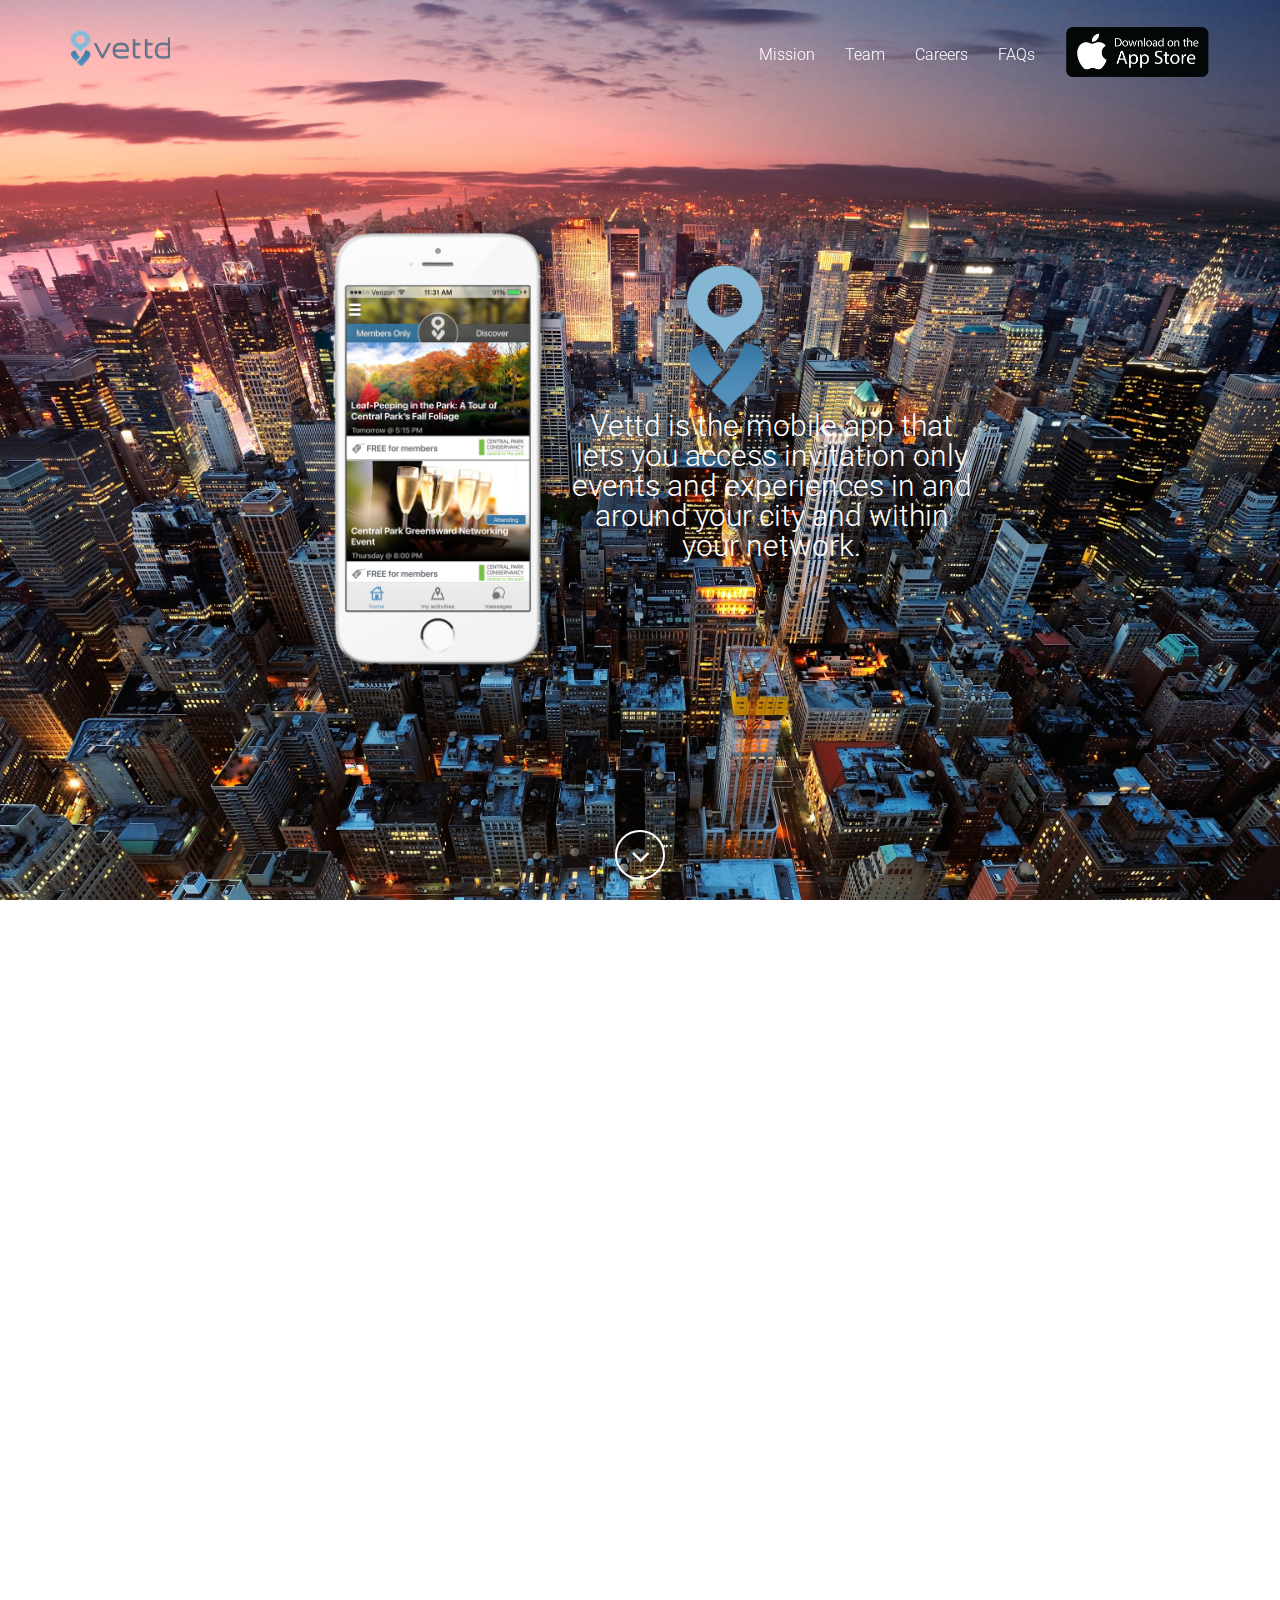
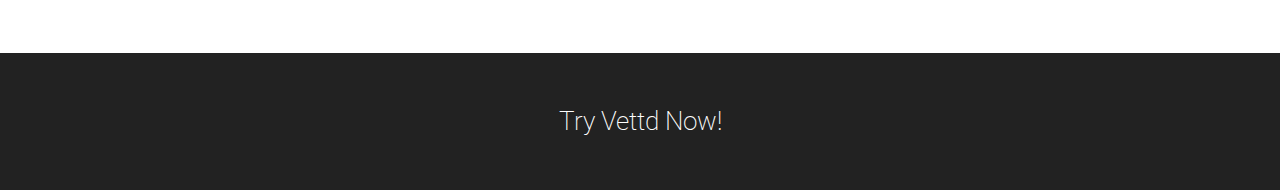
==== about.html @ 99a18283 "added about us" ====
<!DOCTYPE html>
<html lang="en">

<head>
    <meta charset="utf-8">
    <meta name="viewport" content="width=device-width, initial-scale=1.0, user-scalable=no">
    <meta name="description" content="">
    <meta name="author" content="">
    <title>GetVettd</title>
    <!-- Bootstrap Core CSS -->
    <link href="assets/css/bootstrap/bootstrap.min.css" rel="stylesheet" type="text/css">
    <!-- Retina.js - Load first for faster HQ mobile images. -->
    <script src="assets/js/plugins/retina/retina.min.js"></script>
    <!-- Font Awesome -->
    <link href="assets/font-awesome/css/font-awesome.min.css" rel="stylesheet" type="text/css">
    <!-- Default Fonts -->
    <link href='http://fonts.googleapis.com/css?family=Roboto:400,100,100italic,300,300italic,400italic,500,500italic,700,700italic,900,900italic' rel='stylesheet' type='text/css'>
    <link href='http://fonts.googleapis.com/css?family=Raleway:400,100,200,300,600,500,700,800,900' rel='stylesheet' type='text/css'>
    <!-- Modern Style Fonts (Include these is you are using body.modern!) -->
    <link href='http://fonts.googleapis.com/css?family=Montserrat:400,700' rel='stylesheet' type='text/css'>
    <link href='http://fonts.googleapis.com/css?family=Cardo:400,400italic,700' rel='stylesheet' type='text/css'>
    <!-- Vintage Style Fonts (Include these if you are using body.vintage!) -->
    <link href='http://fonts.googleapis.com/css?family=Sanchez:400italic,400' rel='stylesheet' type='text/css'>
    <link href='http://fonts.googleapis.com/css?family=Cardo:400,400italic,700' rel='stylesheet' type='text/css'>
    <!-- Plugin CSS -->
    <link href="assets/css/plugins/owl-carousel/owl.carousel.css" rel="stylesheet" type="text/css">
    <link href="assets/css/plugins/owl-carousel/owl.theme.css" rel="stylesheet" type="text/css">
    <link href="assets/css/plugins/owl-carousel/owl.transitions.css" rel="stylesheet" type="text/css">
    <link href="assets/css/plugins/magnific-popup.css" rel="stylesheet" type="text/css">
    <link href="assets/css/plugins/background.css" rel="stylesheet" type="text/css">
    <link href="assets/css/plugins/animate.css" rel="stylesheet" type="text/css">
    <!-- Vitality Theme CSS -->
    <!-- Uncomment the color scheme you want to use. -->
    <!-- <link href="assets/css/vitality-red.css" rel="stylesheet" type="text/css"> -->
    <!-- <link href="assets/css/vitality-aqua.css" rel="stylesheet" type="text/css"> -->
    <link href="assets/css/vitality-blue.css" rel="stylesheet" type="text/css">
    <!-- <link href="assets/css/vitality-green.css" rel="stylesheet" type="text/css"> -->
    <!-- <link href="assets/css/vitality-orange.css" rel="stylesheet" type="text/css"> -->
    <!-- <link href="assets/css/vitality-pink.css" rel="stylesheet" type="text/css"> -->
    <!-- <link href="assets/css/vitality-purple.css" rel="stylesheet" type="text/css"> -->
    <!-- <link href="assets/css/vitality-tan.css" rel="stylesheet" type="text/css"> -->
    <!-- <link href="assets/css/vitality-turquoise.css" rel="stylesheet" type="text/css"> -->
    <!-- <link href="assets/css/vitality-yellow.css" rel="stylesheet" type="text/css"> -->
    <!-- IE8 support for HTML5 elements and media queries -->
    <!--[if lt IE 9]>
      <script src="https://oss.maxcdn.com/libs/html5shiv/3.7.0/html5shiv.js"></script>
      <script src="https://oss.maxcdn.com/libs/respond.js/1.3.0/respond.min.js"></script>
    <![endif]-->
</head>
<!-- Alternate Body Classes: .modern and .vintage -->

<body id="page-top">
    <!-- Navigation -->
    <!-- Note: navbar-default and navbar-inverse are both supported with this theme. -->
    <nav class="navbar navbar-inverse navbar-fixed-top navbar-expanded" style="height:76px">
        <div class="container">
            <!-- Brand and toggle get grouped for better mobile display -->
            <div class="navbar-header">
                <button type="button" class="navbar-toggle" data-toggle="collapse" data-target="#bs-example-navbar-collapse-1">
                    <span class="sr-only">Toggle navigation</span>
                    <span class="icon-bar"></span>
                    <span class="icon-bar"></span>
                    <span class="icon-bar"></span>
                </button>
                <a class="navbar-brand page-scroll" href="#page-top">
                    <img src="assets/img/logo.png" class="img-responsive" alt="">
                </a>
            </div>
            <!-- Collect the nav links, forms, and other content for toggling -->
            <div class="collapse navbar-collapse" id="bs-example-navbar-collapse-1">
                <ul class="nav navbar-nav navbar-right">
                    <li class="hidden">
                        <a class="page-scroll" href="#page-top"></a>
                    </li>
                    <li>
                        <a class="page-scroll" href="#about">Mission</a>
                    </li>
                    <li>
                        <a class="page-scroll" href="#membership">Team</a>
                    </li>
                    <li>
                        <a class="page-scroll" href="#work">Careers</a>
                    </li>
        <!--             <li>
                        <a class="page-scroll" href="#pricing">Pricing</a>
                    </li> -->
                    <li>
                        <a class="page-scroll" href="#contact">FAQs</a>
                    </li>
                    <li>
                        <a href="https://itunes.apple.com/app/vettd-explore-your-city/id979018285?mt=8&ign-mpt=uo%3D4"><img src="assets/img/app_store_logo.png" style="height:50px; margin-top:-18px"></a>
                    </li>
                </ul>
            </div>
            <!-- /.navbar-collapse -->
        </div>
        <!-- /.container -->
    </nav>
    <header style="background-image: url('assets/img/bg-header.jpg');">
        <div class="intro-content" style="display:inline-block">
            <img src="assets/img/profile.png" class="img-responsive img-left" alt="" style="display:inline-block; margin-left:0px; margin-top:-200px;">
            <!-- <div class="brand-name" style="display:inline-block">Vitality</div> -->
            <!-- <hr class="colored"> -->
            <div class="details" style="display:inline-block; width:400px; margin-top:-250px">
                <img src="assets/img/square_logo.png" class="img-responsive" style="display:block; width:150px; margin-left:80px; margin-top:300px">
                <div class="brand-name-subtext" style="display:block; width:400px; margin-top:00px">Vettd is the mobile app that lets you access invitation only events and experiences in and around your city and within your network.</div>
            </div>
        </div>
        <div class="scroll-down">
            <a class="btn page-scroll" href="#about"><i class="fa fa-angle-down fa-fw"></i></a>
        </div>
    </header>
    
    <section>
        <div class="container text-center wow fadeIn">
            <h2>About Us</h2>
            <hr class="colored">
            <p>Meet our team.</p>
            <div class="row content-row">
                <div class="col-lg-12">
<!--                     <div class="portfolio-filter">
                        <ul id="filters" class="clearfix">
                            <li>
                                <span class="filter active" data-filter="identity graphic logo web">All</span>
                            </li>
                            <li>
                                <span class="filter" data-filter="identity">Identity</span>
                            </li>
                            <li>
                                <span class="filter" data-filter="graphic">Graphic</span>
                            </li>
                            <li>
                                <span class="filter" data-filter="web">Web</span>
                            </li>
                        </ul>
                    </div> -->
                </div>
            </div>
            <div class="row">
                <div class="col-lg-12">
                    <div id="portfoliolist">
                        <div class="portfolio identity" >
                            <div class="portfolio-wrapper">
                                <img src="assets/img/people/5.jpg" alt="">
                                <div class="caption">
                                    <div class="caption-text">
                                        <a class="text-title">Shanto</a>
                                        <span class="text-category">CEO</span>
                                    </div>
                                    <div class="caption-bg"></div>
                                </div>
                            </div>
                        </div>
                        <div class="portfolio web" >
                            <div class="portfolio-wrapper">
                                <img src="assets/img/people/2.jpg" alt="">
                                <div class="caption">
                                    <div class="caption-text">
                                        <a class="text-title">Ryan</a>
                                        <span class="text-category">Web Developer</span>
                                    </div>
                                    <div class="caption-bg"></div>
                                </div>
                            </div>
                        </div>
                        <div class="portfolio graphic" >
                            <div class="portfolio-wrapper">
                                <img src="assets/img/people/1.jpg" alt="">
                                <div class="caption">
                                    <div class="caption-text">
                                        <a class="text-title">Excellence</a>
                                        <span class="text-category">Poster Design</span>
                                    </div>
                                    <div class="caption-bg"></div>
                                </div>
                            </div>
                        </div>
                    </div>
                </div>
            </div>
        </div>
    </section>
   <!--  <section class="testimonials bg-gray">
        <div class="container wow fadeIn">
            <div class="row">
                <div class="col-lg-10 col-lg-offset-1">
                    <div class="testimonials-carousel">
                        <div class="item">
                            <div class="row">
                                <div class="col-lg-12">
                                    <p class="lead">"Vettd connected me to awesome people and events."</p>
                                    <hr class="colored">
                                    <p class="quote">Lorem ipsum dolor sit amet, consectetur adipisicing elit. Reprehenderit, temporibus, laborum, dignissimos doloremque corporis alias nostrum recusandae culpa id quisquam harum impedit sed sunt non obcaecati vero ipsam aut fugit?</p>
                                    <div class="testimonial-info">
                                        <div class="testimonial-img">
                                            <img src="assets/img/testimonials/1.jpg" class="img-circle img-responsive" alt="">
                                        </div>
                                        <div class="testimonial-author">
                                            <span class="name">Jim Walker</span>
                                            <p class="small">CEO of GeneriCorp</p>
                                            <div class="stars">
                                                <i class="fa fa-star"></i>
                                                <i class="fa fa-star"></i>
                                                <i class="fa fa-star"></i>
                                                <i class="fa fa-star"></i>
                                                <i class="fa fa-star"></i>
                                            </div>
                                        </div>
                                    </div>
                                </div>
                            </div>
                        </div>
                        <div class="item">
                            <div class="row">
                                <div class="col-lg-12">
                                    <p class="lead">"I recommend Vettd for anyone. Get it now!"</p>
                                    <hr class="colored">
                                    <p class="quote">Lorem ipsum dolor sit amet, consectetur adipisicing elit. Reprehenderit, temporibus, laborum, dignissimos doloremque corporis alias nostrum recusandae culpa id quisquam harum impedit sed sunt non obcaecati vero ipsam aut fugit?</p>
                                    <div class="testimonial-info">
                                        <div class="testimonial-img">
                                            <img src="assets/img/testimonials/1.jpg" class="img-circle img-responsive" alt="">
                                        </div>
                                        <div class="testimonial-author">
                                            <span class="name">Jim Walker</span>
                                            <p class="small">CEO of GeneriCorp</p>
                                            <div class="stars">
                                                <i class="fa fa-star"></i>
                                                <i class="fa fa-star"></i>
                                                <i class="fa fa-star"></i>
                                                <i class="fa fa-star"></i>
                                                <i class="fa fa-star"></i>
                                            </div>
                                        </div>
                                    </div>
                                </div>
                            </div>
                        </div>
                    </div>
                </div>
            </div>
        </div>
    </section> -->
    <!-- <section id="pricing" class="pricing" style="background-image: url('assets/img/bg-pricing.jpg')">
        <div class="container wow fadeIn">
            <div class="row text-center">
                <div class="col-lg-12">
                    <h2>Pricing</h2>
                    <hr class="colored">
                    <p>Lorem ipsum dolor sit amet, consectetur adipisicing elit. Eum, quae, laborum, voluptate delectus odio doloremque error porro obcaecati nemo animi ducimus quaerat nostrum? Ab molestiae eaque et atque architecto reiciendis.</p>
                </div>
            </div>
            <div class="row content-row">
                <div class="col-md-4">
                    <div class="pricing-item featured-first">
                        <h3>Basic</h3>
                        <hr class="colored">
                        <div class="price"><span class="number"><sup>$</sup>25</span> / month</div>
                        <ul class="list-group">
                            <li class="list-group-item">60 Users</li>
                            <li class="list-group-item">Unlimited Forums</li>
                            <li class="list-group-item">Unlimited Reports</li>
                            <li class="list-group-item">3,000 Entries per Month</li>
                            <li class="list-group-item">200 MB Storage</li>
                            <li class="list-group-item">Unlimited Support</li>
                        </ul>
                        <a href="#" class="btn btn-outline-dark">Sign Up</a>
                    </div>
                </div>
                <div class="col-md-4">
                    <div class="pricing-item featured">
                        <h3>Plus</h3>
                        <hr class="colored">
                        <div class="price"><span class="number"><sup>$</sup>50</span> / month</div>
                        <ul class="list-group">
                            <li class="list-group-item"><strong>60</strong> Users</li>
                            <li class="list-group-item">Unlimited Forums</li>
                            <li class="list-group-item">Unlimited Reports</li>
                            <li class="list-group-item"><strong>3,000</strong> Entries per Month</li>
                            <li class="list-group-item"><strong>200 MB</strong> Storage</li>
                            <li class="list-group-item">Unlimited Support</li>
                        </ul>
                        <a href="#" class="btn btn-outline-dark">Sign Up</a>
                    </div>
                </div>
                <div class="col-md-4">
                    <div class="pricing-item featured-last">
                        <h3>Premium</h3>
                        <hr class="colored">
                        <div class="price"><span class="number"><sup>$</sup>150</span> / month</div>
                        <ul class="list-group">
                            <li class="list-group-item">60 Users</li>
                            <li class="list-group-item">Unlimited Forums</li>
                            <li class="list-group-item">Unlimited Reports</li>
                            <li class="list-group-item">3,000 Entries per Month</li>
                            <li class="list-group-item">200 MB Storage</li>
                            <li class="list-group-item">Unlimited Support</li>
                        </ul>
                        <a href="#" class="btn btn-outline-dark">Sign Up</a>
                    </div>
                </div>
            </div>
        </div>
    </section> -->
   <!--  <section class="cta-form bg-dark">
        <div class="container text-center">
            <h3>Subscribe to our newsletter!</h3>
            <hr class="colored">
            <div class="row">
                <div class="col-lg-8 col-lg-offset-2"> -->
                    <!-- MailChimp Signup Form -->
                   <!--  <div id="mc_embed_signup"> -->
                        <!-- Replace the form action in the line below with your MailChimp embed action! For more informatin on how to do this please visit the Docs! -->
            <!--             <form role="form" action="//startbootstrap.us3.list-manage.com/subscribe/post?u=531af730d8629808bd96cf489&amp;id=afb284632f" method="post" id="mc-embedded-subscribe-form" name="mc-embedded-subscribe-form" target="_blank" novalidate>
                            <div class="input-group input-group-lg">
                                <input type="email" name="EMAIL" class="form-control" id="mce-EMAIL" placeholder="Email address...">
                                <span class="input-group-btn">
                                    <button type="submit" name="subscribe" id="mc-embedded-subscribe" class="btn btn-primary">Subscribe!</button>
                                </span>
                            </div>
                            <div id="mce-responses">
                                <div class="response" id="mce-error-response" style="display:none"></div>
                                <div class="response" id="mce-success-response" style="display:none"></div>
                            </div>
                        </form>
                    </div> -->
                    <!-- End MailChimp Signup Form -->
<!--                 </div>
            </div>
        </div>
    </section> -->
   <!--  <section id="contact">
        <div class="container wow fadeIn">
            <div class="row">
                <div class="col-lg-12 text-center">
                    <h2>Contact Us</h2>
                    <hr class="colored">
                    <p>Please tell us about your next project and we will let you know what we can do to help you.</p>
                </div>
            </div>
            <div class="row content-row">
                <div class="col-lg-8 col-lg-offset-2">
                    <form name="sentMessage" id="contactForm" novalidate>
                        <div class="row control-group">
                            <div class="form-group col-xs-12 floating-label-form-group controls">
                                <label>Name</label>
                                <input type="text" class="form-control" placeholder="Name" id="name" required data-validation-required-message="Please enter your name.">
                                <p class="help-block text-danger"></p>
                            </div>
                        </div>
                        <div class="row control-group">
                            <div class="form-group col-xs-12 floating-label-form-group controls">
                                <label>Email Address</label>
                                <input type="email" class="form-control" placeholder="Email Address" id="email" required data-validation-required-message="Please enter your email address.">
                                <p class="help-block text-danger"></p>
                            </div>
                        </div>
                        <div class="row control-group">
                            <div class="form-group col-xs-12 floating-label-form-group controls">
                                <label>Phone Number</label>
                                <input type="tel" class="form-control" placeholder="Phone Number" id="phone" required data-validation-required-message="Please enter your phone number.">
                                <p class="help-block text-danger"></p>
                            </div>
                        </div>
                        <div class="row control-group">
                            <div class="form-group col-xs-12 floating-label-form-group controls">
                                <label>Message</label>
                                <textarea rows="5" class="form-control" placeholder="Message" id="message" required data-validation-required-message="Please enter a message."></textarea>
                                <p class="help-block text-danger"></p>
                            </div>
                        </div>
                        <br>
                        <div id="success"></div>
                        <div class="row">
                            <div class="form-group col-xs-12">
                                <button type="submit" class="btn btn-outline-dark">Send</button>
                            </div>
                        </div>
                    </form>
                </div>
            </div>
        </div>
    </section> -->
    <a href="https://itunes.apple.com/app/vettd-explore-your-city/id979018285?mt=8&ign-mpt=uo%3D4" class="btn btn-block btn-full-width">Try Vettd Now!</a>
   <!--  <footer class="footer" style="background-image: url('assets/img/bg-footer.jpg')">
        <div class="container text-center">
            <div class="row">
                <div class="col-md-4 contact-details">
                    <h4><i class="fa fa-phone"></i> Call</h4>
                    <p>555-213-4567</p>
                </div>
                <div class="col-md-4 contact-details">
                    <h4><i class="fa fa-map-marker"></i> Visit</h4>
                    <p>3481 Melrose Place
                        <br>Beverly Hills, CA 90210</p>
                </div>
                <div class="col-md-4 contact-details">
                    <h4><i class="fa fa-envelope"></i> Email</h4>
                    <p><a href="mailto:mail@example.com">mail@example.com</a>
                    </p>
                </div>
            </div>
            <div class="row social">
                <div class="col-lg-12">
                    <ul class="list-inline">
                        <li><a href="#"><i class="fa fa-facebook fa-fw fa-2x"></i></a>
                        </li>
                        <li><a href="#"><i class="fa fa-twitter fa-fw fa-2x"></i></a>
                        </li>
                        <li><a href="#"><i class="fa fa-linkedin fa-fw fa-2x"></i></a>
                        </li>
                    </ul>
                </div>
            </div> -->
       <!--      <div class="row copyright">
                <div class="col-lg-12">
                    <p class="small">&copy; 2015 Start Bootstrap Themes</p>
                </div>
            </div> -->
     <!--    </div> -->
    </footer>
    <!-- Portfolio Modals -->
    <!-- Example Modal 1 -->
    <div class="portfolio-modal modal fade" id="portfolioModal1" tabindex="-1" role="dialog" aria-hidden="true" style="background-image: url('assets/img/portfolio/bg-1.jpg')">
        <div class="modal-content">
            <div class="close-modal" data-dismiss="modal">
                <div class="lr">
                    <div class="rl">
                    </div>
                </div>
            </div>
            <div class="modal-body">
                <div class="container">
                    <div class="row">
                        <div class="col-lg-8 col-lg-offset-2">
                            <img src="assets/img/client-logos/logo-1.png" class="img-responsive img-centered" alt="">
                            <h2>Project Title</h2>
                            <hr class="colored">
                            <p>Lorem ipsum dolor sit amet, consectetur adipisicing elit. Quos modi in tenetur vero voluptatum sapiente dolores eligendi nemo iste ea. Omnis, odio enim sint quam dolorum dolorem. Nostrum, minus, ad.</p>
                        </div>
                        <div class="col-lg-12">
                            <img src="assets/img/portfolio/mobile-screens.png" class="img-responsive img-centered" alt="">
                        </div>
                        <div class="col-lg-8 col-lg-offset-2">
                            <ul class="list-inline item-details">
                                <li>Client: <strong><a href="http://startbootstrap.com">Start Bootstrap</a></strong>
                                </li>
                                <li>Date: <strong><a href="http://startbootstrap.com">April 2015</a></strong>
                                </li>
                                <li>Service: <strong><a href="http://startbootstrap.com">Web Development</a></strong>
                                </li>
                            </ul>
                            <button type="button" class="btn btn-default" data-dismiss="modal"><i class="fa fa-times"></i> Close</button>
                        </div>
                    </div>
                </div>
            </div>
        </div>
    </div>
    <!-- Example Modal 2 -->
    <div class="portfolio-modal modal fade" id="portfolioModal2" tabindex="-1" role="dialog" aria-hidden="true" style="background-image: url('assets/img/portfolio/bg-2.jpg')">
        <div class="modal-content">
            <div class="close-modal" data-dismiss="modal">
                <div class="lr">
                    <div class="rl">
                    </div>
                </div>
            </div>
            <div class="modal-body">
                <div class="container">
                    <div class="row">
                        <div class="col-lg-8 col-lg-offset-2">
                            <img src="assets/img/client-logos/logo-2.png" class="img-responsive img-centered" alt="">
                            <h2>Project Title</h2>
                            <hr class="colored">
                            <p>Lorem ipsum dolor sit amet, consectetur adipisicing elit. Quos modi in tenetur vero voluptatum sapiente dolores eligendi nemo iste ea. Omnis, odio enim sint quam dolorum dolorem. Nostrum, minus, ad.</p>
                        </div>
                        <div class="col-lg-12">
                            <img src="assets/img/portfolio/tablet-screens.png" class="img-responsive img-centered" alt="">
                        </div>
                        <div class="col-lg-8 col-lg-offset-2">
                            <ul class="list-inline item-details">
                                <li>Client: <strong><a href="http://startbootstrap.com">Start Bootstrap</a></strong>
                                </li>
                                <li>Date: <strong><a href="http://startbootstrap.com">April 2015</a></strong>
                                </li>
                                <li>Service: <strong><a href="http://startbootstrap.com">Web Development</a></strong>
                                </li>
                            </ul>
                            <button type="button" class="btn btn-default" data-dismiss="modal"><i class="fa fa-times"></i> Close</button>
                        </div>
                    </div>
                </div>
            </div>
        </div>
    </div>
    <!-- Example Modal 3 -->
    <div class="portfolio-modal modal fade" id="portfolioModal3" tabindex="-1" role="dialog" aria-hidden="true" style="background-image: url('assets/img/portfolio/bg-3.jpg')">
        <div class="modal-content">
            <div class="close-modal" data-dismiss="modal">
                <div class="lr">
                    <div class="rl">
                    </div>
                </div>
            </div>
            <div class="modal-body">
                <div class="container">
                    <div class="row">
                        <div class="col-lg-8 col-lg-offset-2">
                            <img src="assets/img/client-logos/logo-1.png" class="img-responsive img-centered" alt="">
                            <h2>Project Title</h2>
                            <hr class="colored">
                            <p>Lorem ipsum dolor sit amet, consectetur adipisicing elit. Quos modi in tenetur vero voluptatum sapiente dolores eligendi nemo iste ea. Omnis, odio enim sint quam dolorum dolorem. Nostrum, minus, ad.</p>
                        </div>
                        <div class="col-lg-12">
                            <img src="assets/img/portfolio/mobile-screens.png" class="img-responsive img-centered" alt="">
                        </div>
                        <div class="col-lg-8 col-lg-offset-2">
                            <ul class="list-inline item-details">
                                <li>Client: <strong><a href="http://startbootstrap.com">Start Bootstrap</a></strong>
                                </li>
                                <li>Date: <strong><a href="http://startbootstrap.com">April 2015</a></strong>
                                </li>
                                <li>Service: <strong><a href="http://startbootstrap.com">Web Development</a></strong>
                                </li>
                            </ul>
                            <button type="button" class="btn btn-default" data-dismiss="modal"><i class="fa fa-times"></i> Close</button>
                        </div>
                    </div>
                </div>
            </div>
        </div>
    </div>
    <!-- Example Modal 4 -->
    <div class="portfolio-modal modal fade" id="portfolioModal4" tabindex="-1" role="dialog" aria-hidden="true" style="background-image: url('assets/img/portfolio/bg-4.jpg')">
        <div class="modal-content">
            <div class="close-modal" data-dismiss="modal">
                <div class="lr">
                    <div class="rl">
                    </div>
                </div>
            </div>
            <div class="modal-body">
                <div class="container">
                    <div class="row">
                        <div class="col-lg-8 col-lg-offset-2">
                            <img src="assets/img/client-logos/logo-2.png" class="img-responsive img-centered" alt="">
                            <h2>Project Title</h2>
                            <hr class="colored">
                            <p>Lorem ipsum dolor sit amet, consectetur adipisicing elit. Quos modi in tenetur vero voluptatum sapiente dolores eligendi nemo iste ea. Omnis, odio enim sint quam dolorum dolorem. Nostrum, minus, ad.</p>
                        </div>
                        <div class="col-lg-12">
                            <img src="assets/img/portfolio/tablet-screens.png" class="img-responsive img-centered" alt="">
                        </div>
                        <div class="col-lg-8 col-lg-offset-2">
                            <ul class="list-inline item-details">
                                <li>Client: <strong><a href="http://startbootstrap.com">Start Bootstrap</a></strong>
                                </li>
                                <li>Date: <strong><a href="http://startbootstrap.com">April 2015</a></strong>
                                </li>
                                <li>Service: <strong><a href="http://startbootstrap.com">Web Development</a></strong>
                                </li>
                            </ul>
                            <button type="button" class="btn btn-default" data-dismiss="modal"><i class="fa fa-times"></i> Close</button>
                        </div>
                    </div>
                </div>
            </div>
        </div>
    </div>
    <!-- Core Scripts -->
    <script src="assets/js/jquery.js"></script>
    <script src="assets/js/bootstrap/bootstrap.min.js"></script>
    <!-- Plugin Scripts -->
    <script src="assets/js/plugins/jquery.easing.min.js"></script>
    <script src="assets/js/plugins/classie.js"></script>
    <script src="assets/js/plugins/cbpAnimatedHeader.js"></script>
    <script src="assets/js/plugins/owl-carousel/owl.carousel.js"></script>
    <script src="assets/js/plugins/jquery.magnific-popup/jquery.magnific-popup.min.js"></script>
    <script src="assets/js/plugins/background/core.js"></script>
    <script src="assets/js/plugins/background/transition.js"></script>
    <script src="assets/js/plugins/background/background.js"></script>
    <script src="assets/js/plugins/jquery.mixitup.js"></script>
    <script src="assets/js/plugins/wow/wow.min.js"></script>
    <script src="assets/js/contact_me.js"></script>
    <script src="assets/js/plugins/jqBootstrapValidation.js"></script>
    <!-- Vitality Theme Scripts -->
    <script src="assets/js/vitality.js"></script>
</body>

</html>
---- assets/css/plugins/background.css ----
/*! formstone v0.8.29 [background.css] 2015-11-25 | MIT License | formstone.it */

/**
	 * @class
	 * @name .fs-background-element
	 * @type element
	 * @description Target elmement
	 */
/**
	 * @class
	 * @name .fs-background
	 * @type element
	 * @description Base widget class
	 */
.fs-background {
  overflow: hidden;
  position: relative;
  /**
		 * @class
		 * @name .fs-background-container
		 * @type element
		 * @description Container element
		 */
  /**
		 * @class
		 * @name .fs-background-media
		 * @type element
		 * @description Media element
		 */
  /**
		 * @class
		 * @name .fs-background-media.fs-background-animated
		 * @type modifier
		 * @description Indicates animated state
		 */
  /**
		 * @class
		 * @name .fs-background-media.fs-background-navtive
		 * @type modifier
		 * @description Indicates native support
		 */
  /**
		 * @class
		 * @name .fs-background-media.fs-background-fixed
		 * @type modifier
		 * @description Indicates fixed positioning
		 */
  /**
		 * @class
		 * @name .fs-background-embed
		 * @type element
		 * @description Embed/iFrame element
		 */
  /**
		 * @class
		 * @name .fs-background-embed.fs-background-embed-ready
		 * @type modifier
		 * @description Indicates ready state
		 */
}
.fs-background,
.fs-background-container,
.fs-background-media {
  -webkit-transition: none;
          transition: none;
}
.fs-background-container {
  width: 100%;
  height: 100%;
  position: absolute;
  top: 0;
  z-index: 0;
  overflow: hidden;
}
.fs-background-media {
  position: absolute;
  top: 0;
  bottom: 0;
  opacity: 0;
}
.fs-background-media.fs-background-animated {
  -webkit-transition: opacity 0.5s linear;
          transition: opacity 0.5s linear;
}
.fs-background-media img,
.fs-background-media video,
.fs-background-media iframe {
  width: 100%;
  height: 100%;
  display: block;
  -webkit-user-drag: none;
}
.fs-background-media.fs-background-native,
.fs-background-media.fs-background-fixed {
  width: 100%;
  height: 100%;
}
.fs-background-media.fs-background-native img,
.fs-background-media.fs-background-fixed img {
  display: none;
}
.fs-background-media.fs-background-native {
  background-position: center;
  background-size: cover;
}
.fs-background-media.fs-background-fixed {
  background-position: center;
  background-attachment: fixed;
}
.fs-background-embed.fs-background-ready:after {
  width: 100%;
  height: 100%;
  position: absolute;
  top: 0;
  right: 0;
  bottom: 0;
  left: 0;
  z-index: 1;
  content: '';
}
.fs-background-embed.fs-background-ready iframe {
  z-index: 0;
}
---- assets/css/vitality-red.css ----
/*!
 * Vitality v1.3.5 (http://themes.startbootstrap.com/vitality-v1.3.5)
 * Copyright 2013-2015 Start Bootstrap Themes
 * To use this theme you must have a license purchased at WrapBootstrap (https://wrapbootstrap.com)
 */
html,
body {
  height: 100%;
}
.img-centered {
  margin: 0 auto;
}
.content-row {
  margin-top: 30px;
}
section {
  padding: 100px 0;
}
.bg-gray {
  background-color: #f5f5f5;
}
.bg-dark {
  color: white;
  background-color: #222222;
}
@media (max-width: 767px) {
  section {
    padding: 75px 0;
  }
}
.owl-theme .owl-controls .owl-page span {
  background: rgba(34, 34, 34, 0.5);
}
input.form-control {
  border-radius: 0 !important;
}
input.form-control:focus {
  border-color: #ef4035;
  box-shadow: none;
}
.btn,
.input-group-btn {
  border-radius: 0 !important;
  -webkit-transition: all 0.5s;
  -moz-transition: all 0.5s;
  transition: all 0.5s;
}
.btn-primary {
  color: #ffffff;
  background-color: #ef4035;
  border-color: #ef4035;
  -webkit-transition: all 0.5s;
  -moz-transition: all 0.5s;
  transition: all 0.5s;
}
.btn-primary:hover,
.btn-primary:focus,
.btn-primary.focus,
.btn-primary:active,
.btn-primary.active,
.open > .dropdown-toggle.btn-primary {
  color: #ffffff;
  background-color: #ed2a1d;
  border-color: #ec2114;
}
.btn-primary:active,
.btn-primary.active,
.open > .dropdown-toggle.btn-primary {
  background-image: none;
}
.btn-primary.disabled,
.btn-primary[disabled],
fieldset[disabled] .btn-primary,
.btn-primary.disabled:hover,
.btn-primary[disabled]:hover,
fieldset[disabled] .btn-primary:hover,
.btn-primary.disabled:focus,
.btn-primary[disabled]:focus,
fieldset[disabled] .btn-primary:focus,
.btn-primary.disabled.focus,
.btn-primary[disabled].focus,
fieldset[disabled] .btn-primary.focus,
.btn-primary.disabled:active,
.btn-primary[disabled]:active,
fieldset[disabled] .btn-primary:active,
.btn-primary.disabled.active,
.btn-primary[disabled].active,
fieldset[disabled] .btn-primary.active {
  background-color: #ef4035;
  border-color: #ef4035;
}
.btn-primary .badge {
  color: #ef4035;
  background-color: #ffffff;
}
body {
  font-family: "Roboto", "Helvetica Neue", Helvetica, Arial, sans-serif;
  font-size: 16px;
  font-weight: 300;
}
a {
  color: #ef4035;
  -webkit-transition: all 0.5s;
  -moz-transition: all 0.5s;
  transition: all 0.5s;
}
a:hover,
a:focus {
  color: inherit;
  text-decoration: none;
}
p {
  font-size: 18px;
  line-height: 1.5;
}
p.lead {
  font-family: "Raleway", "Helvetica Neue", Helvetica, Arial, sans-serif;
  font-weight: 900;
  text-transform: uppercase;
  font-size: 24px;
}
h1,
h2,
h3,
h4,
h5,
h6 {
  font-family: "Raleway", "Helvetica Neue", Helvetica, Arial, sans-serif;
  font-weight: 900;
  text-transform: uppercase;
}
@media (min-width: 481px) {
  h1 {
    font-size: 52px;
  }
  h2 {
    font-size: 50px;
  }
}
hr {
  max-width: 100px;
  border-top: 1px solid white;
  border-bottom: 1px solid white;
  height: 2px;
  margin: 15px auto;
}
hr.left {
  margin: 15px auto 15px 0;
}
hr.right {
  margin: 15px 0 15px auto;
}
hr.colored {
  border-color: #ef4035;
}
@media (min-width: 768px) {
  hr {
    max-width: 200px;
    margin: 20px auto;
  }
  hr.left {
    margin: 20px auto 20px 0;
  }
  hr.right {
    margin: 20px 0 20px auto;
  }
}
.text-primary {
  color: #ef4035;
}
.navbar-fixed-top {
  margin-bottom: 0;
}
.navbar-default .navbar-nav > .active > a,
.navbar-default .navbar-nav > .active > a:hover,
.navbar-default .navbar-nav > .active > a:focus,
.navbar-inverse .navbar-nav > .active > a,
.navbar-inverse .navbar-nav > .active > a:hover,
.navbar-inverse .navbar-nav > .active > a:focus {
  color: #ef4035;
  background-color: white;
  border-radius: 0;
}
.navbar-default {
  background-color: #ef4035;
}
.navbar-default .navbar-toggle .icon-bar {
  background-color: white;
}
.navbar-default .navbar-toggle:hover,
.navbar-default .navbar-toggle:focus {
  background-color: rgba(255, 255, 255, 0.5);
}
.navbar-default .navbar-collapse,
.navbar-default .navbar-form {
  border-color: rgba(255, 255, 255, 0.5);
}
.navbar-inverse {
  background-color: #222222;
}
.navbar-default,
.navbar-inverse {
  border: none;
  border-bottom: 1px solid rgba(255, 255, 255, 0.1);
}
.navbar-default .navbar-brand,
.navbar-inverse .navbar-brand {
  padding: 0 15px;
  color: white;
  opacity: 1;
  text-decoration: none;
  -webkit-transition: all 0.5s;
  -moz-transition: all 0.5s;
  transition: all 0.5s;
}
.navbar-default .navbar-brand:hover,
.navbar-inverse .navbar-brand:hover,
.navbar-default .navbar-brand:focus,
.navbar-inverse .navbar-brand:focus {
  opacity: 1;
}
.navbar-default .navbar-nav li a,
.navbar-inverse .navbar-nav li a {
  color: white;
}
.navbar-default .navbar-nav li a:hover,
.navbar-inverse .navbar-nav li a:hover {
  color: rgba(255, 255, 255, 0.5);
}
@media (min-width: 768px) {
  .navbar-default .navbar-nav > .active > a,
  .navbar-default .navbar-nav > .active > a:hover,
  .navbar-default .navbar-nav > .active > a:focus,
  .navbar-inverse .navbar-nav > .active > a,
  .navbar-inverse .navbar-nav > .active > a:hover,
  .navbar-inverse .navbar-nav > .active > a:focus {
    border-radius: 5px;
  }
  .navbar-fixed-top.navbar-expanded {
    padding: 30px 0;
  }
  .navbar-fixed-top {
    padding: 15px 0;
    -webkit-transition: padding 0.5s;
    -moz-transition: padding 0.5s;
    transition: padding 0.5s;
  }
  .navbar-fixed-top .navbar-brand:hover {
    opacity: 0.5;
  }
  .navbar-default.navbar-expanded,
  .navbar-inverse.navbar-expanded {
    background: transparent;
    border: none;
  }
}
.navbar a:focus {
  outline: none;
}
.navbar .navbar-nav li a:focus {
  outline: none;
}
header {
  position: relative;
  display: block;
  height: auto;
  width: auto;
  background-color: #222222;
  background: no-repeat center center;
  background-attachment: scroll;
  -webkit-background-size: cover;
  -moz-background-size: cover;
  background-size: cover;
  -o-background-size: cover;
  padding: 100px 0;
}
header .intro-content {
  color: white;
  text-align: center;
  position: relative;
}
header .brand-name {
  font-family: "Raleway", "Helvetica Neue", Helvetica, Arial, sans-serif;
  font-size: 55px;
  line-height: 55px;
  text-transform: uppercase;
  font-weight: 900;
  margin-top: 15px;
}
header .brand-name-subtext {
  font-size: 20px;
  line-height: 20px;
  font-weight: 300;
}
header img {
  max-width: 150px;
  max-height: 150px;
}
header .scroll-down {
  position: absolute;
  width: 100%;
  bottom: 20px;
  text-align: center;
}
header .scroll-down .btn {
  height: 50px;
  width: 50px;
  border: 2px solid white;
  border-radius: 100% !important;
  line-height: 50px;
  padding: 0;
  letter-spacing: normal;
  color: white;
  font-size: 30px;
  -webkit-transition: all 0.5s;
  -moz-transition: all 0.5s;
  transition: all 0.5s;
}
header .scroll-down .btn:hover {
  color: rgba(255, 255, 255, 0.5);
  border-color: rgba(255, 255, 255, 0.5);
  outline: none;
}
@media (min-width: 768px) {
  header {
    height: 100%;
    width: 100%;
    padding: 0;
    background-attachment: scroll;
  }
  header .intro-content {
    color: white;
    text-align: center;
    width: 50%;
    margin: auto;
    position: absolute;
    top: 50%;
    left: 50%;
    -webkit-transform: translate(-50%, -50%);
    -ms-transform: translate(-50%, -50%);
    transform: translate(-50%, -50%);
  }
  header .brand-name {
    font-size: 80px;
    line-height: 80px;
  }
  header .brand-name-subtext {
    font-size: 30px;
    line-height: 30px;
  }
  header img {
    max-width: 300px;
    max-height: 300px;
  }
}
@media (min-width: 1025px) {
  header {
    background-attachment: fixed;
  }
}
header.video .overlay {
  position: absolute;
  height: 100%;
  width: 100%;
  background: #000;
  z-index: 998;
  opacity: 0;
}
header.video .intro-content {
  z-index: 999;
}
header.video .scroll-down {
  z-index: 999;
}
@media (min-width: 768px) {
  header.video .overlay {
    opacity: 0.5;
  }
}
aside.cta-quote {
  color: white;
  background-color: #222222;
  background: no-repeat center center scroll;
  -webkit-background-size: cover;
  -moz-background-size: cover;
  background-size: cover;
  -o-background-size: cover;
  padding: 100px 0;
  text-align: center;
}
aside.cta-quote span.quote {
  display: block;
  font-size: 30px;
  line-height: 32px;
  font-weight: 300;
}
@media (min-width: 768px) {
  aside.cta-quote {
    background-attachment: scroll;
    padding: 150px 0;
  }
  aside.cta-quote span.quote {
    font-size: 36px;
    line-height: 38px;
  }
}
@media (min-width: 992px) {
  aside.cta-quote {
    padding: 300px 0;
  }
  aside.cta-quote span.quote {
    font-size: 40px;
    line-height: 42px;
  }
}
@media (min-width: 1025px) {
  aside.cta-quote {
    background-attachment: fixed;
  }
}
.testimonials {
  text-align: center;
}
.testimonials .testimonials-carousel .item {
  padding: 0;
}
.testimonials .testimonials-carousel .item p.quote {
  margin-bottom: 30px;
}
.testimonials .testimonials-carousel .item .testimonial-info {
  margin-bottom: 30px;
}
.testimonials .testimonials-carousel .item .testimonial-info .testimonial-img {
  display: inline-block;
  height: 50px;
  width: 50px;
  margin-right: 10px;
}
.testimonials .testimonials-carousel .item .testimonial-info .testimonial-author {
  display: inline-block;
}
.testimonials .testimonials-carousel .item .testimonial-info .testimonial-author .name {
  font-family: "Raleway", "Helvetica Neue", Helvetica, Arial, sans-serif;
  font-weight: 900;
  text-transform: uppercase;
}
.testimonials .testimonials-carousel .item .testimonial-info .testimonial-author hr.colored {
  margin: 3px auto;
  max-width: 50px;
}
.testimonials .testimonials-carousel .item .testimonial-info .testimonial-author p {
  margin: 0;
}
.testimonials .testimonials-carousel .item .testimonial-info .testimonial-author .stars {
  color: #f1c40f;
}
.testimonials .testimonials-carousel .owl-controls {
  margin-top: 0;
}
.testimonials .testimonials-carousel .owl-controls .owl-prev,
.testimonials .testimonials-carousel .owl-controls .owl-next {
  display: none;
  text-align: center;
  position: absolute;
  height: 60px;
  width: 40px;
  border-radius: 0 !important;
  line-height: 50px;
  font-size: 30px !important;
  margin: auto 0 !important;
  top: 0;
  bottom: 0;
  background-color: #ef4035 !important;
  color: white !important;
  -webkit-transition: all 0.5s;
  -moz-transition: all 0.5s;
  transition: all 0.5s;
}
.testimonials .testimonials-carousel .owl-controls .owl-prev:hover,
.testimonials .testimonials-carousel .owl-controls .owl-next:hover {
  opacity: 1;
}
.testimonials .testimonials-carousel .owl-controls .owl-prev {
  left: 15px;
}
.testimonials .testimonials-carousel .owl-controls .owl-next {
  right: 15px;
}
@media (min-width: 768px) {
  .testimonials .testimonials-carousel .item {
    padding: 0 100px;
  }
  .testimonials .testimonials-carousel .owl-controls .owl-prev,
  .testimonials .testimonials-carousel .owl-controls .owl-next {
    display: block;
  }
}
.cta-form h3 {
  margin-top: 0;
}
.about-content {
  padding: 30px;
}
.about-carousel .item {
  padding: 15px;
}
.about-carousel .item .caption {
  padding: 15px;
  color: rgba(255, 255, 255, 0.7);
  width: 100%;
  margin: auto;
  position: absolute;
  top: 50%;
  left: 50%;
  -webkit-transform: translate(-50%, -50%);
  -ms-transform: translate(-50%, -50%);
  transform: translate(-50%, -50%);
}
.about-carousel .item .caption h3 {
  margin: 0;
}
.about-carousel .item .caption hr {
  margin: 5px auto;
  max-width: 50px;
}
.about-carousel .item .caption p {
  margin: 0;
}
.about-carousel .item .caption ul.social {
  margin-top: 5px;
}
.about-carousel .item .caption ul.social li a {
  color: rgba(255, 255, 255, 0.7);
}
.about-carousel .item .caption ul.social li a:hover,
.about-carousel .item .caption ul.social li a:focus {
  color: white;
}
.about-carousel .owl-controls {
  margin-top: 0;
}
.about-carousel .owl-controls .owl-prev,
.about-carousel .owl-controls .owl-next {
  text-align: center;
  position: absolute;
  height: 60px;
  width: 40px;
  border-radius: 0 !important;
  line-height: 50px;
  font-size: 30px !important;
  margin: auto 0 !important;
  top: 0;
  bottom: 0;
  background-color: #ef4035 !important;
  color: white !important;
  -webkit-transition: all 0.5s;
  -moz-transition: all 0.5s;
  transition: all 0.5s;
}
.about-carousel .owl-controls .owl-prev:hover,
.about-carousel .owl-controls .owl-next:hover {
  opacity: 1;
}
.about-carousel .owl-controls .owl-prev {
  left: 15px;
}
.about-carousel .owl-controls .owl-next {
  right: 15px;
}
.services .media {
  margin-bottom: 30px;
}
.services .media i.fa {
  height: 75px;
  width: 75px;
  line-height: 70px;
  text-align: center;
  border: 3px solid #222222;
  border-radius: 100%;
  font-size: 30px;
}
.services .media .media-body {
  min-width: none;
  padding-left: 15px;
}
.services .media .media-body h3 {
  margin-bottom: 15px;
}
.services .media .media-body ul {
  list-style: inside;
  padding: 0;
}
.services .media .media-body ul li {
  margin-bottom: 10px;
}
@media (min-width: 390px) {
  .services .media .media-body {
    min-width: 260px;
  }
}
@media (min-width: 992px) {
  .services .media .media-body {
    min-width: 193px;
  }
}
@media (min-width: 1199px) {
  .services .media .media-body {
    min-width: 260px;
  }
}
@media (min-width: 992px) {
  .services .media {
    margin-bottom: 0;
  }
}
.portfolio-carousel {
  padding: 0;
  color: white;
  background-color: #222222;
}
.portfolio-carousel .item {
  background-color: #222222;
  background: no-repeat center center scroll;
  -webkit-background-size: cover;
  -moz-background-size: cover;
  background-size: cover;
  -o-background-size: cover;
  padding: 50px 55px;
  text-align: center;
}
.portfolio-carousel .item .portfolio-image {
  margin-top: 50px;
}
.portfolio-carousel .item .project-details {
  padding: 0;
}
.portfolio-carousel .item .project-details img.client-logo {
  margin: 0 auto 25px;
}
.portfolio-carousel .item .project-details .project-name {
  display: block;
  font-size: 40px;
  line-height: 40px;
  margin-bottom: 5px;
  font-family: "Raleway", "Helvetica Neue", Helvetica, Arial, sans-serif;
  font-weight: 900;
  text-transform: uppercase;
}
.portfolio-carousel .item .project-details .project-description {
  display: block;
  font-size: 18px;
  line-height: 18px;
}
.portfolio-carousel .owl-controls {
  margin-top: 0;
}
.portfolio-carousel .owl-controls .owl-prev,
.portfolio-carousel .owl-controls .owl-next {
  text-align: center;
  position: absolute;
  height: 75px;
  width: 50px;
  border-radius: 0 !important;
  line-height: 70px;
  font-size: 30px !important;
  margin: auto 0 !important;
  top: 0;
  bottom: 0;
  background-color: #ef4035 !important;
  color: white !important;
  -webkit-transition: all 0.5s;
  -moz-transition: all 0.5s;
  transition: all 0.5s;
}
.portfolio-carousel .owl-controls .owl-prev:hover,
.portfolio-carousel .owl-controls .owl-next:hover {
  opacity: 1;
}
.portfolio-carousel .owl-controls .owl-prev {
  left: 0;
}
.portfolio-carousel .owl-controls .owl-next {
  right: 0;
}
@media (min-width: 992px) {
  .portfolio-carousel .item {
    padding: 155px 55px 155px;
    text-align: left;
    min-height: 100%;
  }
  .portfolio-carousel .item .portfolio-image {
    margin-top: 0;
  }
  .portfolio-carousel .item .project-details {
    padding: 15% 0 0;
  }
  .portfolio-carousel .item .project-details img.client-logo {
    margin: 0 auto 25px 0;
  }
  .portfolio-carousel .item .project-details .project-name {
    display: block;
    font-size: 50px;
    line-height: 50px;
  }
  .portfolio-carousel .item .project-details .project-description {
    font-size: 20px;
    line-height: 20px;
  }
  .portfolio-carousel .item hr.colored {
    margin: 20px auto 20px 0;
  }
}
.portfolio-gallery .item {
  padding: 15px;
}
.portfolio-modal {
  -webkit-background-size: cover;
  -moz-background-size: cover;
  background-size: cover;
  -o-background-size: cover;
}
.portfolio-modal .modal-backdrop {
  display: none;
}
.portfolio-modal .modal-content {
  color: white;
  background: transparent;
  border-radius: 0;
  background-clip: border-box;
  -webkit-box-shadow: none;
  box-shadow: none;
  border: none;
  min-height: 100%;
  padding: 100px 0;
  text-align: center;
}
.portfolio-modal .modal-content h2 {
  margin: 0;
  font-size: 46px;
}
.portfolio-modal .modal-content img {
  margin: 30px auto;
}
.portfolio-modal .modal-content .item-details {
  margin: 30px 0;
}
.portfolio-modal .close-modal {
  position: absolute;
  width: 75px;
  height: 75px;
  background-color: transparent;
  top: 25px;
  right: 25px;
  cursor: pointer;
}
.portfolio-modal .close-modal:hover {
  opacity: 0.3;
}
.portfolio-modal .close-modal .lr {
  height: 75px;
  width: 1px;
  margin-left: 35px;
  background-color: white;
  transform: rotate(45deg);
  -ms-transform: rotate(45deg);
  /* IE 9 */
  -webkit-transform: rotate(45deg);
  /* Safari and Chrome */
  z-index: 1051;
}
.portfolio-modal .close-modal .lr .rl {
  height: 75px;
  width: 1px;
  background-color: white;
  transform: rotate(90deg);
  -ms-transform: rotate(90deg);
  /* IE 9 */
  -webkit-transform: rotate(90deg);
  /* Safari and Chrome */
  z-index: 1052;
}
.portfolio-filter {
  display: inline-block;
}
.portfolio-filter #filters {
  list-style: none;
  padding: 0;
  margin-bottom: 30px;
}
.portfolio-filter #filters li {
  display: inline-block;
}
.portfolio-filter #filters li .filter {
  display: block;
  cursor: pointer;
  padding: 10px 15px;
  margin: 2px;
  text-transform: uppercase;
  font-weight: 900;
  letter-spacing: 1px;
  font-size: 12px;
  color: #222222;
  background: transparent;
  border: 1px solid #222222;
  -webkit-transition: all 0.5s;
  -moz-transition: all 0.5s;
  transition: all 0.5s;
}
.portfolio-filter #filters li .filter.active {
  background-color: #ef4035;
  color: white;
  border-color: #ef4035;
}
#portfoliolist .portfolio {
  width: 31%;
  margin: 1%;
  display: none;
  float: left;
  overflow: hidden;
}
#portfoliolist .portfolio .portfolio-wrapper {
  overflow: hidden;
  position: relative !important;
  background: #222222;
  cursor: pointer;
}
#portfoliolist .portfolio .portfolio-wrapper img {
  max-width: 100%;
  position: relative;
  -webkit-filter: grayscale(0);
  filter: grayscale(0);
}
#portfoliolist .portfolio .portfolio-wrapper img:hover {
  -webkit-filter: grayscale(1);
  filter: grayscale(1);
}
#portfoliolist .portfolio .portfolio-wrapper .caption {
  position: absolute;
  width: 100%;
  height: 75px;
  bottom: -75px;
}
#portfoliolist .portfolio .portfolio-wrapper .caption .caption-bg {
  background: #ef4035;
  width: 100%;
  height: 100%;
  position: absolute;
  top: 0;
  left: 0;
}
#portfoliolist .portfolio .portfolio-wrapper .caption .caption-text {
  color: white;
  position: relative;
  z-index: 500;
  padding: 15px 8px;
}
#portfoliolist .portfolio .portfolio-wrapper .caption .caption-text a.text-title {
  color: white;
}
#portfoliolist .portfolio .portfolio-wrapper .caption .caption-text .text-category {
  display: block;
  font-size: 12px;
}
/*  #Mobile (Portrait) - Note: Design for a width of 320px */
@media only screen and (max-width: 767px) {
  #portfoliolist .portfolio {
    width: 48%;
    margin: 1%;
  }
}
.pricing {
  color: white;
  background-color: #222222;
  background: no-repeat center center scroll;
  -webkit-background-size: cover;
  -moz-background-size: cover;
  background-size: cover;
  -o-background-size: cover;
}
.pricing .pricing-item {
  text-align: center;
  background: white;
  color: #222222;
  padding: 30px;
  -webkit-box-shadow: 0px 0px 30px 5px rgba(34, 34, 34, 0.75);
  -moz-box-shadow: 0px 0px 30px 5px rgba(34, 34, 34, 0.75);
  box-shadow: 0px 0px 30px 5px rgba(34, 34, 34, 0.75);
  z-index: 1;
  margin-bottom: 30px;
}
.pricing .pricing-item h3 {
  margin: 0;
}
.pricing .pricing-item hr {
  max-width: 100px;
}
.pricing .pricing-item .price {
  margin-bottom: 20px;
}
.pricing .pricing-item .price .number {
  font-weight: 900;
  font-size: 50px;
}
.pricing .pricing-item .price .number sup {
  font-size: 30px;
}
.pricing .pricing-item .list-group-item {
  border-radius: 0;
}
@media (min-width: 992px) {
  .pricing {
    background-attachment: scroll;
  }
  .pricing .pricing-item {
    margin-bottom: 0;
  }
  .pricing .pricing-item.featured-first {
    margin-right: -15px;
    margin-top: 15px;
  }
  .pricing .pricing-item.featured {
    position: absolute;
    width: 100%;
    left: 0;
    margin: 0;
    padding: 45px 30px;
  }
  .pricing .pricing-item.featured-last {
    margin-left: -15px;
    margin-top: 15px;
  }
}
@media (min-width: 1025px) {
  .pricing {
    background-attachment: fixed;
  }
}
.floating-label-form-group {
  position: relative;
  margin-bottom: 0;
  padding-bottom: 0.5em;
  border-bottom: 1px solid #e1e1e1;
}
.floating-label-form-group input,
.floating-label-form-group textarea {
  z-index: 1;
  position: relative;
  padding-right: 0;
  padding-left: 0;
  border: none;
  border-radius: 0;
  font-size: 1.5em;
  background: none;
  box-shadow: none !important;
  resize: none;
}
.floating-label-form-group label {
  display: block;
  z-index: 0;
  position: relative;
  top: 2em;
  margin: 0;
  font-size: 0.85em;
  line-height: 1.764705882em;
  vertical-align: middle;
  vertical-align: baseline;
  opacity: 0;
  -webkit-transition: top 0.5s ease,opacity 0.5s ease;
  -moz-transition: top 0.5s ease,opacity 0.5s ease;
  -ms-transition: top 0.5s ease,opacity 0.5s ease;
  transition: top 0.5s ease,opacity 0.5s ease;
}
.floating-label-form-group::not(:first-child) {
  padding-left: 14px;
  border-left: 1px solid #e1e1e1;
}
.floating-label-form-group-with-value label {
  top: 0;
  opacity: 1;
}
.floating-label-form-group-with-focus label {
  color: #ef4035;
}
form .row:first-child .floating-label-form-group {
  border-top: 1px solid #e1e1e1;
}
footer.footer {
  color: rgba(255, 255, 255, 0.7);
  background: no-repeat center center scroll;
  -webkit-background-size: cover;
  -moz-background-size: cover;
  background-size: cover;
  -o-background-size: cover;
  padding: 50px 0 20px;
}
footer.footer a {
  color: rgba(255, 255, 255, 0.7);
}
footer.footer a:hover {
  color: white;
}
footer.footer p {
  font-size: 22px;
}
footer.footer .contact-details {
  margin: 75px 0;
}
footer.footer .social {
  margin-bottom: 75px;
}
footer.footer .copyright p.small {
  font-size: 14px;
}
@media (min-width: 1025px) {
  footer.footer {
    background-attachment: fixed;
  }
}
.btn-outline-light {
  color: white;
  border: 1px solid white;
  background: transparent;
  -webkit-transition: all 0.5s;
  -moz-transition: all 0.5s;
  transition: all 0.5s;
}
.btn-outline-light:hover,
.btn-outline-light:focus {
  color: #ef4035;
  background: white;
  outline: none;
}
.btn-outline-dark {
  color: #222222;
  border: 1px solid #222222;
  background: transparent;
  -webkit-transition: all 0.5s;
  -moz-transition: all 0.5s;
  transition: all 0.5s;
}
.btn-outline-dark:hover,
.btn-outline-dark:focus {
  color: white;
  background: #ef4035;
  border-color: #ef4035;
  outline: none;
}
.btn {
  border-radius: 0;
  padding: 12px 18px;
  text-transform: uppercase;
  font-weight: 900;
  letter-spacing: 1px;
}
.btn:focus,
.btn:active,
.btn.active {
  outline: none;
}
.btn-full-width {
  border: 0;
  border-radius: 0;
  background-color: #222222;
  color: white;
  padding: 50px 0;
  font-size: 26px;
  font-weight: 200;
  letter-spacing: normal;
  text-transform: none;
}
.btn-full-width:hover {
  background-color: #ef4035;
  color: white;
}
.btn-full-width:focus {
  color: white;
}
body.modern {
  font-family: "Cardo", "Helvetica Neue", Helvetica, Arial, sans-serif;
  font-weight: 400;
}
body.modern h1,
body.modern h2,
body.modern h3,
body.modern h4,
body.modern h5,
body.modern h6 {
  font-family: "Montserrat", "Helvetica Neue", Helvetica, Arial, sans-serif;
  font-weight: 700;
  text-transform: uppercase;
}
body.modern p.lead {
  font-family: "Montserrat", "Helvetica Neue", Helvetica, Arial, sans-serif;
  font-weight: 700;
  text-transform: uppercase;
}
body.modern header .brand-name {
  font-family: "Montserrat", "Helvetica Neue", Helvetica, Arial, sans-serif;
  font-weight: 700;
  text-transform: uppercase;
}
body.modern .about-carousel .owl-controls .owl-prev,
body.modern .about-carousel .owl-controls .owl-next {
  line-height: 55px;
}
body.modern .portfolio-carousel .item .project-details .project-name {
  font-family: "Montserrat", "Helvetica Neue", Helvetica, Arial, sans-serif;
  font-weight: 700;
  text-transform: uppercase;
}
body.modern .testimonials .testimonials-carousel .item .testimonial-info .testimonial-author .name {
  font-family: "Montserrat", "Helvetica Neue", Helvetica, Arial, sans-serif;
  font-weight: 700;
  text-transform: uppercase;
}
body.modern .testimonials .testimonials-carousel .owl-controls .owl-prev,
body.modern .testimonials .testimonials-carousel .owl-controls .owl-next {
  line-height: 55px;
}
body.vintage {
  font-family: "Cardo", "Helvetica Neue", Helvetica, Arial, sans-serif;
  font-weight: 400;
}
body.vintage h1,
body.vintage h2,
body.vintage h3,
body.vintage h4,
body.vintage h5,
body.vintage h6 {
  font-family: "Sanchez", "Helvetica Neue", Helvetica, Arial, sans-serif;
  font-weight: 400;
  text-transform: uppercase;
}
body.vintage p.lead {
  font-family: "Sanchez", "Helvetica Neue", Helvetica, Arial, sans-serif;
  font-weight: 400;
  text-transform: uppercase;
}
body.vintage header .brand-name {
  font-family: "Sanchez", "Helvetica Neue", Helvetica, Arial, sans-serif;
  font-weight: 400;
  text-transform: uppercase;
}
body.vintage .about-carousel .owl-controls .owl-prev,
body.vintage .about-carousel .owl-controls .owl-next {
  line-height: 55px;
}
body.vintage .portfolio-carousel .item .project-details .project-name {
  font-family: "Sanchez", "Helvetica Neue", Helvetica, Arial, sans-serif;
  font-weight: 400;
  text-transform: uppercase;
}
body.vintage .testimonials .testimonials-carousel .item .testimonial-info .testimonial-author .name {
  font-family: "Sanchez", "Helvetica Neue", Helvetica, Arial, sans-serif;
  font-weight: 400;
  text-transform: uppercase;
}
body.vintage .testimonials .testimonials-carousel .owl-controls .owl-prev,
body.vintage .testimonials .testimonials-carousel .owl-controls .owl-next {
  line-height: 55px;
}
---- assets/css/vitality-aqua.css ----
/*!
 * Vitality v1.3.5 (http://themes.startbootstrap.com/vitality-v1.3.5)
 * Copyright 2013-2015 Start Bootstrap Themes
 * To use this theme you must have a license purchased at WrapBootstrap (https://wrapbootstrap.com)
 */
html,
body {
  height: 100%;
}
.img-centered {
  margin: 0 auto;
}
.content-row {
  margin-top: 30px;
}
section {
  padding: 100px 0;
}
.bg-gray {
  background-color: #f5f5f5;
}
.bg-dark {
  color: white;
  background-color: #222222;
}
@media (max-width: 767px) {
  section {
    padding: 75px 0;
  }
}
.owl-theme .owl-controls .owl-page span {
  background: rgba(34, 34, 34, 0.5);
}
input.form-control {
  border-radius: 0 !important;
}
input.form-control:focus {
  border-color: #38e6d8;
  box-shadow: none;
}
.btn,
.input-group-btn {
  border-radius: 0 !important;
  -webkit-transition: all 0.5s;
  -moz-transition: all 0.5s;
  transition: all 0.5s;
}
.btn-primary {
  color: #ffffff;
  background-color: #38e6d8;
  border-color: #38e6d8;
  -webkit-transition: all 0.5s;
  -moz-transition: all 0.5s;
  transition: all 0.5s;
}
.btn-primary:hover,
.btn-primary:focus,
.btn-primary.focus,
.btn-primary:active,
.btn-primary.active,
.open > .dropdown-toggle.btn-primary {
  color: #ffffff;
  background-color: #21e3d4;
  border-color: #1cdecf;
}
.btn-primary:active,
.btn-primary.active,
.open > .dropdown-toggle.btn-primary {
  background-image: none;
}
.btn-primary.disabled,
.btn-primary[disabled],
fieldset[disabled] .btn-primary,
.btn-primary.disabled:hover,
.btn-primary[disabled]:hover,
fieldset[disabled] .btn-primary:hover,
.btn-primary.disabled:focus,
.btn-primary[disabled]:focus,
fieldset[disabled] .btn-primary:focus,
.btn-primary.disabled.focus,
.btn-primary[disabled].focus,
fieldset[disabled] .btn-primary.focus,
.btn-primary.disabled:active,
.btn-primary[disabled]:active,
fieldset[disabled] .btn-primary:active,
.btn-primary.disabled.active,
.btn-primary[disabled].active,
fieldset[disabled] .btn-primary.active {
  background-color: #38e6d8;
  border-color: #38e6d8;
}
.btn-primary .badge {
  color: #38e6d8;
  background-color: #ffffff;
}
body {
  font-family: "Roboto", "Helvetica Neue", Helvetica, Arial, sans-serif;
  font-size: 16px;
  font-weight: 300;
}
a {
  color: #38e6d8;
  -webkit-transition: all 0.5s;
  -moz-transition: all 0.5s;
  transition: all 0.5s;
}
a:hover,
a:focus {
  color: inherit;
  text-decoration: none;
}
p {
  font-size: 18px;
  line-height: 1.5;
}
p.lead {
  font-family: "Raleway", "Helvetica Neue", Helvetica, Arial, sans-serif;
  font-weight: 900;
  text-transform: uppercase;
  font-size: 24px;
}
h1,
h2,
h3,
h4,
h5,
h6 {
  font-family: "Raleway", "Helvetica Neue", Helvetica, Arial, sans-serif;
  font-weight: 900;
  text-transform: uppercase;
}
@media (min-width: 481px) {
  h1 {
    font-size: 52px;
  }
  h2 {
    font-size: 50px;
  }
}
hr {
  max-width: 100px;
  border-top: 1px solid white;
  border-bottom: 1px solid white;
  height: 2px;
  margin: 15px auto;
}
hr.left {
  margin: 15px auto 15px 0;
}
hr.right {
  margin: 15px 0 15px auto;
}
hr.colored {
  border-color: #38e6d8;
}
@media (min-width: 768px) {
  hr {
    max-width: 200px;
    margin: 20px auto;
  }
  hr.left {
    margin: 20px auto 20px 0;
  }
  hr.right {
    margin: 20px 0 20px auto;
  }
}
.text-primary {
  color: #38e6d8;
}
.navbar-fixed-top {
  margin-bottom: 0;
}
.navbar-default .navbar-nav > .active > a,
.navbar-default .navbar-nav > .active > a:hover,
.navbar-default .navbar-nav > .active > a:focus,
.navbar-inverse .navbar-nav > .active > a,
.navbar-inverse .navbar-nav > .active > a:hover,
.navbar-inverse .navbar-nav > .active > a:focus {
  color: #38e6d8;
  background-color: white;
  border-radius: 0;
}
.navbar-default {
  background-color: #38e6d8;
}
.navbar-default .navbar-toggle .icon-bar {
  background-color: white;
}
.navbar-default .navbar-toggle:hover,
.navbar-default .navbar-toggle:focus {
  background-color: rgba(255, 255, 255, 0.5);
}
.navbar-default .navbar-collapse,
.navbar-default .navbar-form {
  border-color: rgba(255, 255, 255, 0.5);
}
.navbar-inverse {
  background-color: #222222;
}
.navbar-default,
.navbar-inverse {
  border: none;
  border-bottom: 1px solid rgba(255, 255, 255, 0.1);
}
.navbar-default .navbar-brand,
.navbar-inverse .navbar-brand {
  padding: 0 15px;
  color: white;
  opacity: 1;
  text-decoration: none;
  -webkit-transition: all 0.5s;
  -moz-transition: all 0.5s;
  transition: all 0.5s;
}
.navbar-default .navbar-brand:hover,
.navbar-inverse .navbar-brand:hover,
.navbar-default .navbar-brand:focus,
.navbar-inverse .navbar-brand:focus {
  opacity: 1;
}
.navbar-default .navbar-nav li a,
.navbar-inverse .navbar-nav li a {
  color: white;
}
.navbar-default .navbar-nav li a:hover,
.navbar-inverse .navbar-nav li a:hover {
  color: rgba(255, 255, 255, 0.5);
}
@media (min-width: 768px) {
  .navbar-default .navbar-nav > .active > a,
  .navbar-default .navbar-nav > .active > a:hover,
  .navbar-default .navbar-nav > .active > a:focus,
  .navbar-inverse .navbar-nav > .active > a,
  .navbar-inverse .navbar-nav > .active > a:hover,
  .navbar-inverse .navbar-nav > .active > a:focus {
    border-radius: 5px;
  }
  .navbar-fixed-top.navbar-expanded {
    padding: 30px 0;
  }
  .navbar-fixed-top {
    padding: 15px 0;
    -webkit-transition: padding 0.5s;
    -moz-transition: padding 0.5s;
    transition: padding 0.5s;
  }
  .navbar-fixed-top .navbar-brand:hover {
    opacity: 0.5;
  }
  .navbar-default.navbar-expanded,
  .navbar-inverse.navbar-expanded {
    background: transparent;
    border: none;
  }
}
.navbar a:focus {
  outline: none;
}
.navbar .navbar-nav li a:focus {
  outline: none;
}
header {
  position: relative;
  display: block;
  height: auto;
  width: auto;
  background-color: #222222;
  background: no-repeat center center;
  background-attachment: scroll;
  -webkit-background-size: cover;
  -moz-background-size: cover;
  background-size: cover;
  -o-background-size: cover;
  padding: 100px 0;
}
header .intro-content {
  color: white;
  text-align: center;
  position: relative;
}
header .brand-name {
  font-family: "Raleway", "Helvetica Neue", Helvetica, Arial, sans-serif;
  font-size: 55px;
  line-height: 55px;
  text-transform: uppercase;
  font-weight: 900;
  margin-top: 15px;
}
header .brand-name-subtext {
  font-size: 20px;
  line-height: 20px;
  font-weight: 300;
}
header img {
  max-width: 150px;
  max-height: 150px;
}
header .scroll-down {
  position: absolute;
  width: 100%;
  bottom: 20px;
  text-align: center;
}
header .scroll-down .btn {
  height: 50px;
  width: 50px;
  border: 2px solid white;
  border-radius: 100% !important;
  line-height: 50px;
  padding: 0;
  letter-spacing: normal;
  color: white;
  font-size: 30px;
  -webkit-transition: all 0.5s;
  -moz-transition: all 0.5s;
  transition: all 0.5s;
}
header .scroll-down .btn:hover {
  color: rgba(255, 255, 255, 0.5);
  border-color: rgba(255, 255, 255, 0.5);
  outline: none;
}
@media (min-width: 768px) {
  header {
    height: 100%;
    width: 100%;
    padding: 0;
    background-attachment: scroll;
  }
  header .intro-content {
    color: white;
    text-align: center;
    width: 50%;
    margin: auto;
    position: absolute;
    top: 50%;
    left: 50%;
    -webkit-transform: translate(-50%, -50%);
    -ms-transform: translate(-50%, -50%);
    transform: translate(-50%, -50%);
  }
  header .brand-name {
    font-size: 80px;
    line-height: 80px;
  }
  header .brand-name-subtext {
    font-size: 30px;
    line-height: 30px;
  }
  header img {
    max-width: 300px;
    max-height: 300px;
  }
}
@media (min-width: 1025px) {
  header {
    background-attachment: fixed;
  }
}
header.video .overlay {
  position: absolute;
  height: 100%;
  width: 100%;
  background: #000;
  z-index: 998;
  opacity: 0;
}
header.video .intro-content {
  z-index: 999;
}
header.video .scroll-down {
  z-index: 999;
}
@media (min-width: 768px) {
  header.video .overlay {
    opacity: 0.5;
  }
}
aside.cta-quote {
  color: white;
  background-color: #222222;
  background: no-repeat center center scroll;
  -webkit-background-size: cover;
  -moz-background-size: cover;
  background-size: cover;
  -o-background-size: cover;
  padding: 100px 0;
  text-align: center;
}
aside.cta-quote span.quote {
  display: block;
  font-size: 30px;
  line-height: 32px;
  font-weight: 300;
}
@media (min-width: 768px) {
  aside.cta-quote {
    background-attachment: scroll;
    padding: 150px 0;
  }
  aside.cta-quote span.quote {
    font-size: 36px;
    line-height: 38px;
  }
}
@media (min-width: 992px) {
  aside.cta-quote {
    padding: 300px 0;
  }
  aside.cta-quote span.quote {
    font-size: 40px;
    line-height: 42px;
  }
}
@media (min-width: 1025px) {
  aside.cta-quote {
    background-attachment: fixed;
  }
}
.testimonials {
  text-align: center;
}
.testimonials .testimonials-carousel .item {
  padding: 0;
}
.testimonials .testimonials-carousel .item p.quote {
  margin-bottom: 30px;
}
.testimonials .testimonials-carousel .item .testimonial-info {
  margin-bottom: 30px;
}
.testimonials .testimonials-carousel .item .testimonial-info .testimonial-img {
  display: inline-block;
  height: 50px;
  width: 50px;
  margin-right: 10px;
}
.testimonials .testimonials-carousel .item .testimonial-info .testimonial-author {
  display: inline-block;
}
.testimonials .testimonials-carousel .item .testimonial-info .testimonial-author .name {
  font-family: "Raleway", "Helvetica Neue", Helvetica, Arial, sans-serif;
  font-weight: 900;
  text-transform: uppercase;
}
.testimonials .testimonials-carousel .item .testimonial-info .testimonial-author hr.colored {
  margin: 3px auto;
  max-width: 50px;
}
.testimonials .testimonials-carousel .item .testimonial-info .testimonial-author p {
  margin: 0;
}
.testimonials .testimonials-carousel .item .testimonial-info .testimonial-author .stars {
  color: #f1c40f;
}
.testimonials .testimonials-carousel .owl-controls {
  margin-top: 0;
}
.testimonials .testimonials-carousel .owl-controls .owl-prev,
.testimonials .testimonials-carousel .owl-controls .owl-next {
  display: none;
  text-align: center;
  position: absolute;
  height: 60px;
  width: 40px;
  border-radius: 0 !important;
  line-height: 50px;
  font-size: 30px !important;
  margin: auto 0 !important;
  top: 0;
  bottom: 0;
  background-color: #38e6d8 !important;
  color: white !important;
  -webkit-transition: all 0.5s;
  -moz-transition: all 0.5s;
  transition: all 0.5s;
}
.testimonials .testimonials-carousel .owl-controls .owl-prev:hover,
.testimonials .testimonials-carousel .owl-controls .owl-next:hover {
  opacity: 1;
}
.testimonials .testimonials-carousel .owl-controls .owl-prev {
  left: 15px;
}
.testimonials .testimonials-carousel .owl-controls .owl-next {
  right: 15px;
}
@media (min-width: 768px) {
  .testimonials .testimonials-carousel .item {
    padding: 0 100px;
  }
  .testimonials .testimonials-carousel .owl-controls .owl-prev,
  .testimonials .testimonials-carousel .owl-controls .owl-next {
    display: block;
  }
}
.cta-form h3 {
  margin-top: 0;
}
.about-content {
  padding: 30px;
}
.about-carousel .item {
  padding: 15px;
}
.about-carousel .item .caption {
  padding: 15px;
  color: rgba(255, 255, 255, 0.7);
  width: 100%;
  margin: auto;
  position: absolute;
  top: 50%;
  left: 50%;
  -webkit-transform: translate(-50%, -50%);
  -ms-transform: translate(-50%, -50%);
  transform: translate(-50%, -50%);
}
.about-carousel .item .caption h3 {
  margin: 0;
}
.about-carousel .item .caption hr {
  margin: 5px auto;
  max-width: 50px;
}
.about-carousel .item .caption p {
  margin: 0;
}
.about-carousel .item .caption ul.social {
  margin-top: 5px;
}
.about-carousel .item .caption ul.social li a {
  color: rgba(255, 255, 255, 0.7);
}
.about-carousel .item .caption ul.social li a:hover,
.about-carousel .item .caption ul.social li a:focus {
  color: white;
}
.about-carousel .owl-controls {
  margin-top: 0;
}
.about-carousel .owl-controls .owl-prev,
.about-carousel .owl-controls .owl-next {
  text-align: center;
  position: absolute;
  height: 60px;
  width: 40px;
  border-radius: 0 !important;
  line-height: 50px;
  font-size: 30px !important;
  margin: auto 0 !important;
  top: 0;
  bottom: 0;
  background-color: #38e6d8 !important;
  color: white !important;
  -webkit-transition: all 0.5s;
  -moz-transition: all 0.5s;
  transition: all 0.5s;
}
.about-carousel .owl-controls .owl-prev:hover,
.about-carousel .owl-controls .owl-next:hover {
  opacity: 1;
}
.about-carousel .owl-controls .owl-prev {
  left: 15px;
}
.about-carousel .owl-controls .owl-next {
  right: 15px;
}
.services .media {
  margin-bottom: 30px;
}
.services .media i.fa {
  height: 75px;
  width: 75px;
  line-height: 70px;
  text-align: center;
  border: 3px solid #222222;
  border-radius: 100%;
  font-size: 30px;
}
.services .media .media-body {
  min-width: none;
  padding-left: 15px;
}
.services .media .media-body h3 {
  margin-bottom: 15px;
}
.services .media .media-body ul {
  list-style: inside;
  padding: 0;
}
.services .media .media-body ul li {
  margin-bottom: 10px;
}
@media (min-width: 390px) {
  .services .media .media-body {
    min-width: 260px;
  }
}
@media (min-width: 992px) {
  .services .media .media-body {
    min-width: 193px;
  }
}
@media (min-width: 1199px) {
  .services .media .media-body {
    min-width: 260px;
  }
}
@media (min-width: 992px) {
  .services .media {
    margin-bottom: 0;
  }
}
.portfolio-carousel {
  padding: 0;
  color: white;
  background-color: #222222;
}
.portfolio-carousel .item {
  background-color: #222222;
  background: no-repeat center center scroll;
  -webkit-background-size: cover;
  -moz-background-size: cover;
  background-size: cover;
  -o-background-size: cover;
  padding: 50px 55px;
  text-align: center;
}
.portfolio-carousel .item .portfolio-image {
  margin-top: 50px;
}
.portfolio-carousel .item .project-details {
  padding: 0;
}
.portfolio-carousel .item .project-details img.client-logo {
  margin: 0 auto 25px;
}
.portfolio-carousel .item .project-details .project-name {
  display: block;
  font-size: 40px;
  line-height: 40px;
  margin-bottom: 5px;
  font-family: "Raleway", "Helvetica Neue", Helvetica, Arial, sans-serif;
  font-weight: 900;
  text-transform: uppercase;
}
.portfolio-carousel .item .project-details .project-description {
  display: block;
  font-size: 18px;
  line-height: 18px;
}
.portfolio-carousel .owl-controls {
  margin-top: 0;
}
.portfolio-carousel .owl-controls .owl-prev,
.portfolio-carousel .owl-controls .owl-next {
  text-align: center;
  position: absolute;
  height: 75px;
  width: 50px;
  border-radius: 0 !important;
  line-height: 70px;
  font-size: 30px !important;
  margin: auto 0 !important;
  top: 0;
  bottom: 0;
  background-color: #38e6d8 !important;
  color: white !important;
  -webkit-transition: all 0.5s;
  -moz-transition: all 0.5s;
  transition: all 0.5s;
}
.portfolio-carousel .owl-controls .owl-prev:hover,
.portfolio-carousel .owl-controls .owl-next:hover {
  opacity: 1;
}
.portfolio-carousel .owl-controls .owl-prev {
  left: 0;
}
.portfolio-carousel .owl-controls .owl-next {
  right: 0;
}
@media (min-width: 992px) {
  .portfolio-carousel .item {
    padding: 155px 55px 155px;
    text-align: left;
    min-height: 100%;
  }
  .portfolio-carousel .item .portfolio-image {
    margin-top: 0;
  }
  .portfolio-carousel .item .project-details {
    padding: 15% 0 0;
  }
  .portfolio-carousel .item .project-details img.client-logo {
    margin: 0 auto 25px 0;
  }
  .portfolio-carousel .item .project-details .project-name {
    display: block;
    font-size: 50px;
    line-height: 50px;
  }
  .portfolio-carousel .item .project-details .project-description {
    font-size: 20px;
    line-height: 20px;
  }
  .portfolio-carousel .item hr.colored {
    margin: 20px auto 20px 0;
  }
}
.portfolio-gallery .item {
  padding: 15px;
}
.portfolio-modal {
  -webkit-background-size: cover;
  -moz-background-size: cover;
  background-size: cover;
  -o-background-size: cover;
}
.portfolio-modal .modal-backdrop {
  display: none;
}
.portfolio-modal .modal-content {
  color: white;
  background: transparent;
  border-radius: 0;
  background-clip: border-box;
  -webkit-box-shadow: none;
  box-shadow: none;
  border: none;
  min-height: 100%;
  padding: 100px 0;
  text-align: center;
}
.portfolio-modal .modal-content h2 {
  margin: 0;
  font-size: 46px;
}
.portfolio-modal .modal-content img {
  margin: 30px auto;
}
.portfolio-modal .modal-content .item-details {
  margin: 30px 0;
}
.portfolio-modal .close-modal {
  position: absolute;
  width: 75px;
  height: 75px;
  background-color: transparent;
  top: 25px;
  right: 25px;
  cursor: pointer;
}
.portfolio-modal .close-modal:hover {
  opacity: 0.3;
}
.portfolio-modal .close-modal .lr {
  height: 75px;
  width: 1px;
  margin-left: 35px;
  background-color: white;
  transform: rotate(45deg);
  -ms-transform: rotate(45deg);
  /* IE 9 */
  -webkit-transform: rotate(45deg);
  /* Safari and Chrome */
  z-index: 1051;
}
.portfolio-modal .close-modal .lr .rl {
  height: 75px;
  width: 1px;
  background-color: white;
  transform: rotate(90deg);
  -ms-transform: rotate(90deg);
  /* IE 9 */
  -webkit-transform: rotate(90deg);
  /* Safari and Chrome */
  z-index: 1052;
}
.portfolio-filter {
  display: inline-block;
}
.portfolio-filter #filters {
  list-style: none;
  padding: 0;
  margin-bottom: 30px;
}
.portfolio-filter #filters li {
  display: inline-block;
}
.portfolio-filter #filters li .filter {
  display: block;
  cursor: pointer;
  padding: 10px 15px;
  margin: 2px;
  text-transform: uppercase;
  font-weight: 900;
  letter-spacing: 1px;
  font-size: 12px;
  color: #222222;
  background: transparent;
  border: 1px solid #222222;
  -webkit-transition: all 0.5s;
  -moz-transition: all 0.5s;
  transition: all 0.5s;
}
.portfolio-filter #filters li .filter.active {
  background-color: #38e6d8;
  color: white;
  border-color: #38e6d8;
}
#portfoliolist .portfolio {
  width: 31%;
  margin: 1%;
  display: none;
  float: left;
  overflow: hidden;
}
#portfoliolist .portfolio .portfolio-wrapper {
  overflow: hidden;
  position: relative !important;
  background: #222222;
  cursor: pointer;
}
#portfoliolist .portfolio .portfolio-wrapper img {
  max-width: 100%;
  position: relative;
  -webkit-filter: grayscale(0);
  filter: grayscale(0);
}
#portfoliolist .portfolio .portfolio-wrapper img:hover {
  -webkit-filter: grayscale(1);
  filter: grayscale(1);
}
#portfoliolist .portfolio .portfolio-wrapper .caption {
  position: absolute;
  width: 100%;
  height: 75px;
  bottom: -75px;
}
#portfoliolist .portfolio .portfolio-wrapper .caption .caption-bg {
  background: #38e6d8;
  width: 100%;
  height: 100%;
  position: absolute;
  top: 0;
  left: 0;
}
#portfoliolist .portfolio .portfolio-wrapper .caption .caption-text {
  color: white;
  position: relative;
  z-index: 500;
  padding: 15px 8px;
}
#portfoliolist .portfolio .portfolio-wrapper .caption .caption-text a.text-title {
  color: white;
}
#portfoliolist .portfolio .portfolio-wrapper .caption .caption-text .text-category {
  display: block;
  font-size: 12px;
}
/*  #Mobile (Portrait) - Note: Design for a width of 320px */
@media only screen and (max-width: 767px) {
  #portfoliolist .portfolio {
    width: 48%;
    margin: 1%;
  }
}
.pricing {
  color: white;
  background-color: #222222;
  background: no-repeat center center scroll;
  -webkit-background-size: cover;
  -moz-background-size: cover;
  background-size: cover;
  -o-background-size: cover;
}
.pricing .pricing-item {
  text-align: center;
  background: white;
  color: #222222;
  padding: 30px;
  -webkit-box-shadow: 0px 0px 30px 5px rgba(34, 34, 34, 0.75);
  -moz-box-shadow: 0px 0px 30px 5px rgba(34, 34, 34, 0.75);
  box-shadow: 0px 0px 30px 5px rgba(34, 34, 34, 0.75);
  z-index: 1;
  margin-bottom: 30px;
}
.pricing .pricing-item h3 {
  margin: 0;
}
.pricing .pricing-item hr {
  max-width: 100px;
}
.pricing .pricing-item .price {
  margin-bottom: 20px;
}
.pricing .pricing-item .price .number {
  font-weight: 900;
  font-size: 50px;
}
.pricing .pricing-item .price .number sup {
  font-size: 30px;
}
.pricing .pricing-item .list-group-item {
  border-radius: 0;
}
@media (min-width: 992px) {
  .pricing {
    background-attachment: scroll;
  }
  .pricing .pricing-item {
    margin-bottom: 0;
  }
  .pricing .pricing-item.featured-first {
    margin-right: -15px;
    margin-top: 15px;
  }
  .pricing .pricing-item.featured {
    position: absolute;
    width: 100%;
    left: 0;
    margin: 0;
    padding: 45px 30px;
  }
  .pricing .pricing-item.featured-last {
    margin-left: -15px;
    margin-top: 15px;
  }
}
@media (min-width: 1025px) {
  .pricing {
    background-attachment: fixed;
  }
}
.floating-label-form-group {
  position: relative;
  margin-bottom: 0;
  padding-bottom: 0.5em;
  border-bottom: 1px solid #e1e1e1;
}
.floating-label-form-group input,
.floating-label-form-group textarea {
  z-index: 1;
  position: relative;
  padding-right: 0;
  padding-left: 0;
  border: none;
  border-radius: 0;
  font-size: 1.5em;
  background: none;
  box-shadow: none !important;
  resize: none;
}
.floating-label-form-group label {
  display: block;
  z-index: 0;
  position: relative;
  top: 2em;
  margin: 0;
  font-size: 0.85em;
  line-height: 1.764705882em;
  vertical-align: middle;
  vertical-align: baseline;
  opacity: 0;
  -webkit-transition: top 0.5s ease,opacity 0.5s ease;
  -moz-transition: top 0.5s ease,opacity 0.5s ease;
  -ms-transition: top 0.5s ease,opacity 0.5s ease;
  transition: top 0.5s ease,opacity 0.5s ease;
}
.floating-label-form-group::not(:first-child) {
  padding-left: 14px;
  border-left: 1px solid #e1e1e1;
}
.floating-label-form-group-with-value label {
  top: 0;
  opacity: 1;
}
.floating-label-form-group-with-focus label {
  color: #38e6d8;
}
form .row:first-child .floating-label-form-group {
  border-top: 1px solid #e1e1e1;
}
footer.footer {
  color: rgba(255, 255, 255, 0.7);
  background: no-repeat center center scroll;
  -webkit-background-size: cover;
  -moz-background-size: cover;
  background-size: cover;
  -o-background-size: cover;
  padding: 50px 0 20px;
}
footer.footer a {
  color: rgba(255, 255, 255, 0.7);
}
footer.footer a:hover {
  color: white;
}
footer.footer p {
  font-size: 22px;
}
footer.footer .contact-details {
  margin: 75px 0;
}
footer.footer .social {
  margin-bottom: 75px;
}
footer.footer .copyright p.small {
  font-size: 14px;
}
@media (min-width: 1025px) {
  footer.footer {
    background-attachment: fixed;
  }
}
.btn-outline-light {
  color: white;
  border: 1px solid white;
  background: transparent;
  -webkit-transition: all 0.5s;
  -moz-transition: all 0.5s;
  transition: all 0.5s;
}
.btn-outline-light:hover,
.btn-outline-light:focus {
  color: #38e6d8;
  background: white;
  outline: none;
}
.btn-outline-dark {
  color: #222222;
  border: 1px solid #222222;
  background: transparent;
  -webkit-transition: all 0.5s;
  -moz-transition: all 0.5s;
  transition: all 0.5s;
}
.btn-outline-dark:hover,
.btn-outline-dark:focus {
  color: white;
  background: #38e6d8;
  border-color: #38e6d8;
  outline: none;
}
.btn {
  border-radius: 0;
  padding: 12px 18px;
  text-transform: uppercase;
  font-weight: 900;
  letter-spacing: 1px;
}
.btn:focus,
.btn:active,
.btn.active {
  outline: none;
}
.btn-full-width {
  border: 0;
  border-radius: 0;
  background-color: #222222;
  color: white;
  padding: 50px 0;
  font-size: 26px;
  font-weight: 200;
  letter-spacing: normal;
  text-transform: none;
}
.btn-full-width:hover {
  background-color: #38e6d8;
  color: white;
}
.btn-full-width:focus {
  color: white;
}
body.modern {
  font-family: "Cardo", "Helvetica Neue", Helvetica, Arial, sans-serif;
  font-weight: 400;
}
body.modern h1,
body.modern h2,
body.modern h3,
body.modern h4,
body.modern h5,
body.modern h6 {
  font-family: "Montserrat", "Helvetica Neue", Helvetica, Arial, sans-serif;
  font-weight: 700;
  text-transform: uppercase;
}
body.modern p.lead {
  font-family: "Montserrat", "Helvetica Neue", Helvetica, Arial, sans-serif;
  font-weight: 700;
  text-transform: uppercase;
}
body.modern header .brand-name {
  font-family: "Montserrat", "Helvetica Neue", Helvetica, Arial, sans-serif;
  font-weight: 700;
  text-transform: uppercase;
}
body.modern .about-carousel .owl-controls .owl-prev,
body.modern .about-carousel .owl-controls .owl-next {
  line-height: 55px;
}
body.modern .portfolio-carousel .item .project-details .project-name {
  font-family: "Montserrat", "Helvetica Neue", Helvetica, Arial, sans-serif;
  font-weight: 700;
  text-transform: uppercase;
}
body.modern .testimonials .testimonials-carousel .item .testimonial-info .testimonial-author .name {
  font-family: "Montserrat", "Helvetica Neue", Helvetica, Arial, sans-serif;
  font-weight: 700;
  text-transform: uppercase;
}
body.modern .testimonials .testimonials-carousel .owl-controls .owl-prev,
body.modern .testimonials .testimonials-carousel .owl-controls .owl-next {
  line-height: 55px;
}
body.vintage {
  font-family: "Cardo", "Helvetica Neue", Helvetica, Arial, sans-serif;
  font-weight: 400;
}
body.vintage h1,
body.vintage h2,
body.vintage h3,
body.vintage h4,
body.vintage h5,
body.vintage h6 {
  font-family: "Sanchez", "Helvetica Neue", Helvetica, Arial, sans-serif;
  font-weight: 400;
  text-transform: uppercase;
}
body.vintage p.lead {
  font-family: "Sanchez", "Helvetica Neue", Helvetica, Arial, sans-serif;
  font-weight: 400;
  text-transform: uppercase;
}
body.vintage header .brand-name {
  font-family: "Sanchez", "Helvetica Neue", Helvetica, Arial, sans-serif;
  font-weight: 400;
  text-transform: uppercase;
}
body.vintage .about-carousel .owl-controls .owl-prev,
body.vintage .about-carousel .owl-controls .owl-next {
  line-height: 55px;
}
body.vintage .portfolio-carousel .item .project-details .project-name {
  font-family: "Sanchez", "Helvetica Neue", Helvetica, Arial, sans-serif;
  font-weight: 400;
  text-transform: uppercase;
}
body.vintage .testimonials .testimonials-carousel .item .testimonial-info .testimonial-author .name {
  font-family: "Sanchez", "Helvetica Neue", Helvetica, Arial, sans-serif;
  font-weight: 400;
  text-transform: uppercase;
}
body.vintage .testimonials .testimonials-carousel .owl-controls .owl-prev,
body.vintage .testimonials .testimonials-carousel .owl-controls .owl-next {
  line-height: 55px;
}
---- assets/css/vitality-blue.css ----
/*!
 * Vitality v1.3.5 (http://themes.startbootstrap.com/vitality-v1.3.5)
 * Copyright 2013-2015 Start Bootstrap Themes
 * To use this theme you must have a license purchased at WrapBootstrap (https://wrapbootstrap.com)
 */
html,
body {
  height: 100%;
}
.img-centered {
  margin: 0 auto;
}
.content-row {
  margin-top: 30px;
}
section {
  padding: 100px 0;
}
.bg-gray {
  background-color: #f5f5f5;
}
.bg-dark {
  color: white;
  background-color: #222222;
}
@media (max-width: 767px) {
  section {
    padding: 75px 0;
  }
}
.owl-theme .owl-controls .owl-page span {
  background: rgba(34, 34, 34, 0.5);
}
input.form-control {
  border-radius: 0 !important;
}
input.form-control:focus {
  border-color: #0a8fd5;
  box-shadow: none;
}
.btn,
.input-group-btn {
  border-radius: 0 !important;
  -webkit-transition: all 0.5s;
  -moz-transition: all 0.5s;
  transition: all 0.5s;
}
.btn-primary {
  color: #ffffff;
  background-color: #0a8fd5;
  border-color: #0a8fd5;
  -webkit-transition: all 0.5s;
  -moz-transition: all 0.5s;
  transition: all 0.5s;
}
.btn-primary:hover,
.btn-primary:focus,
.btn-primary.focus,
.btn-primary:active,
.btn-primary.active,
.open > .dropdown-toggle.btn-primary {
  color: #ffffff;
  background-color: #097fbd;
  border-color: #0878b3;
}
.btn-primary:active,
.btn-primary.active,
.open > .dropdown-toggle.btn-primary {
  background-image: none;
}
.btn-primary.disabled,
.btn-primary[disabled],
fieldset[disabled] .btn-primary,
.btn-primary.disabled:hover,
.btn-primary[disabled]:hover,
fieldset[disabled] .btn-primary:hover,
.btn-primary.disabled:focus,
.btn-primary[disabled]:focus,
fieldset[disabled] .btn-primary:focus,
.btn-primary.disabled.focus,
.btn-primary[disabled].focus,
fieldset[disabled] .btn-primary.focus,
.btn-primary.disabled:active,
.btn-primary[disabled]:active,
fieldset[disabled] .btn-primary:active,
.btn-primary.disabled.active,
.btn-primary[disabled].active,
fieldset[disabled] .btn-primary.active {
  background-color: #0a8fd5;
  border-color: #0a8fd5;
}
.btn-primary .badge {
  color: #0a8fd5;
  background-color: #ffffff;
}
body {
  font-family: "Roboto", "Helvetica Neue", Helvetica, Arial, sans-serif;
  font-size: 16px;
  font-weight: 300;
}
a {
  color: #0a8fd5;
  -webkit-transition: all 0.5s;
  -moz-transition: all 0.5s;
  transition: all 0.5s;
}
a:hover,
a:focus {
  color: inherit;
  text-decoration: none;
}
p {
  font-size: 18px;
  line-height: 1.5;
}
p.lead {
  font-family: "Raleway", "Helvetica Neue", Helvetica, Arial, sans-serif;
  font-weight: 900;
  text-transform: uppercase;
  font-size: 24px;
}
h1,
h2,
h3,
h4,
h5,
h6 {
  font-family: "Raleway", "Helvetica Neue", Helvetica, Arial, sans-serif;
  font-weight: 900;
  text-transform: uppercase;
}
@media (min-width: 481px) {
  h1 {
    font-size: 52px;
  }
  h2 {
    font-size: 50px;
  }
}
hr {
  max-width: 100px;
  border-top: 1px solid white;
  border-bottom: 1px solid white;
  height: 2px;
  margin: 15px auto;
}
hr.left {
  margin: 15px auto 15px 0;
}
hr.right {
  margin: 15px 0 15px auto;
}
hr.colored {
  border-color: #0a8fd5;
}
@media (min-width: 768px) {
  hr {
    max-width: 200px;
    margin: 20px auto;
  }
  hr.left {
    margin: 20px auto 20px 0;
  }
  hr.right {
    margin: 20px 0 20px auto;
  }
}
.text-primary {
  color: #0a8fd5;
}
.navbar-fixed-top {
  margin-bottom: 0;
}
.navbar-default .navbar-nav > .active > a,
.navbar-default .navbar-nav > .active > a:hover,
.navbar-default .navbar-nav > .active > a:focus,
.navbar-inverse .navbar-nav > .active > a,
.navbar-inverse .navbar-nav > .active > a:hover,
.navbar-inverse .navbar-nav > .active > a:focus {
  color: #0a8fd5;
  background-color: white;
  border-radius: 0;
}
.navbar-default {
  background-color: #0a8fd5;
}
.navbar-default .navbar-toggle .icon-bar {
  background-color: white;
}
.navbar-default .navbar-toggle:hover,
.navbar-default .navbar-toggle:focus {
  background-color: rgba(255, 255, 255, 0.5);
}
.navbar-default .navbar-collapse,
.navbar-default .navbar-form {
  border-color: rgba(255, 255, 255, 0.5);
}
.navbar-inverse {
  background-color: #222222;
}
.navbar-default,
.navbar-inverse {
  border: none;
  border-bottom: 1px solid rgba(255, 255, 255, 0.1);
}
.navbar-default .navbar-brand,
.navbar-inverse .navbar-brand {
  padding: 0 15px;
  color: white;
  opacity: 1;
  text-decoration: none;
  -webkit-transition: all 0.5s;
  -moz-transition: all 0.5s;
  transition: all 0.5s;
}
.navbar-default .navbar-brand:hover,
.navbar-inverse .navbar-brand:hover,
.navbar-default .navbar-brand:focus,
.navbar-inverse .navbar-brand:focus {
  opacity: 1;
}
.navbar-default .navbar-nav li a,
.navbar-inverse .navbar-nav li a {
  color: white;
}
.navbar-default .navbar-nav li a:hover,
.navbar-inverse .navbar-nav li a:hover {
  color: rgba(255, 255, 255, 0.5);
}
@media (min-width: 768px) {
  .navbar-default .navbar-nav > .active > a,
  .navbar-default .navbar-nav > .active > a:hover,
  .navbar-default .navbar-nav > .active > a:focus,
  .navbar-inverse .navbar-nav > .active > a,
  .navbar-inverse .navbar-nav > .active > a:hover,
  .navbar-inverse .navbar-nav > .active > a:focus {
    border-radius: 5px;
  }
  .navbar-fixed-top.navbar-expanded {
    padding: 30px 0;
  }
  .navbar-fixed-top {
    padding: 15px 0;
    -webkit-transition: padding 0.5s;
    -moz-transition: padding 0.5s;
    transition: padding 0.5s;
  }
  .navbar-fixed-top .navbar-brand:hover {
    opacity: 0.5;
  }
  .navbar-default.navbar-expanded,
  .navbar-inverse.navbar-expanded {
    background: transparent;
    border: none;
  }
}
.navbar a:focus {
  outline: none;
}
.navbar .navbar-nav li a:focus {
  outline: none;
}
header {
  position: relative;
  display: block;
  height: auto;
  width: auto;
  background-color: #222222;
  background: no-repeat center center;
  background-attachment: scroll;
  -webkit-background-size: cover;
  -moz-background-size: cover;
  background-size: cover;
  -o-background-size: cover;
  padding: 100px 0;
}
header .intro-content {
  color: white;
  text-align: center;
  position: relative;
}
header .brand-name {
  font-family: "Raleway", "Helvetica Neue", Helvetica, Arial, sans-serif;
  font-size: 55px;
  line-height: 55px;
  text-transform: uppercase;
  font-weight: 900;
  margin-top: 15px;
}
header .brand-name-subtext {
  font-size: 20px;
  line-height: 20px;
  font-weight: 300;
}
header img {
  max-width: 150px;
  max-height: 150px;
}
header .scroll-down {
  position: absolute;
  width: 100%;
  bottom: 20px;
  text-align: center;
}
header .scroll-down .btn {
  height: 50px;
  width: 50px;
  border: 2px solid white;
  border-radius: 100% !important;
  line-height: 50px;
  padding: 0;
  letter-spacing: normal;
  color: white;
  font-size: 30px;
  -webkit-transition: all 0.5s;
  -moz-transition: all 0.5s;
  transition: all 0.5s;
}
header .scroll-down .btn:hover {
  color: rgba(255, 255, 255, 0.5);
  border-color: rgba(255, 255, 255, 0.5);
  outline: none;
}
@media (min-width: 768px) {
  header {
    height: 100%;
    width: 100%;
    padding: 0;
    background-attachment: scroll;
  }
  header .intro-content {
    color: white;
    text-align: center;
    width: 90%;
    margin: auto;
    position: absolute;
    top: 50%;
    left: 50%;
    -webkit-transform: translate(-50%, -50%);
    -ms-transform: translate(-50%, -50%);
    transform: translate(-50%, -50%);
  }
  header .brand-name {
    font-size: 80px;
    line-height: 80px;
  }
  header .brand-name-subtext {
    font-size: 30px;
    line-height: 30px;
  }
  header img {
    max-width: 300px;
    max-height: 480px;
  }
}
@media (min-width: 1025px) {
  header {
    background-attachment: fixed;
  }
}
header.video .overlay {
  position: absolute;
  height: 100%;
  width: 100%;
  background: #000;
  z-index: 998;
  opacity: 0;
}
header.video .intro-content {
  z-index: 999;
}
header.video .scroll-down {
  z-index: 999;
}
@media (min-width: 768px) {
  header.video .overlay {
    opacity: 0.5;
  }
}
aside.cta-quote {
  color: white;
  background-color: #222222;
  background: no-repeat center center scroll;
  -webkit-background-size: cover;
  -moz-background-size: cover;
  background-size: cover;
  -o-background-size: cover;
  padding: 100px 0;
  text-align: center;
}
aside.cta-quote span.quote {
  display: block;
  font-size: 30px;
  line-height: 32px;
  font-weight: 300;
}
@media (min-width: 768px) {
  aside.cta-quote {
    background-attachment: scroll;
    padding: 150px 0;
  }
  aside.cta-quote span.quote {
    font-size: 36px;
    line-height: 38px;
  }
}
@media (min-width: 992px) {
  aside.cta-quote {
    padding: 300px 0;
  }
  aside.cta-quote span.quote {
    font-size: 40px;
    line-height: 42px;
  }
}
@media (min-width: 1025px) {
  aside.cta-quote {
    background-attachment: fixed;
  }
}
.testimonials {
  text-align: center;
}
.testimonials .testimonials-carousel .item {
  padding: 0;
}
.testimonials .testimonials-carousel .item p.quote {
  margin-bottom: 30px;
}
.testimonials .testimonials-carousel .item .testimonial-info {
  margin-bottom: 30px;
}
.testimonials .testimonials-carousel .item .testimonial-info .testimonial-img {
  display: inline-block;
  height: 50px;
  width: 50px;
  margin-right: 10px;
}
.testimonials .testimonials-carousel .item .testimonial-info .testimonial-author {
  display: inline-block;
}
.testimonials .testimonials-carousel .item .testimonial-info .testimonial-author .name {
  font-family: "Raleway", "Helvetica Neue", Helvetica, Arial, sans-serif;
  font-weight: 900;
  text-transform: uppercase;
}
.testimonials .testimonials-carousel .item .testimonial-info .testimonial-author hr.colored {
  margin: 3px auto;
  max-width: 50px;
}
.testimonials .testimonials-carousel .item .testimonial-info .testimonial-author p {
  margin: 0;
}
.testimonials .testimonials-carousel .item .testimonial-info .testimonial-author .stars {
  color: #f1c40f;
}
.testimonials .testimonials-carousel .owl-controls {
  margin-top: 0;
}
.testimonials .testimonials-carousel .owl-controls .owl-prev,
.testimonials .testimonials-carousel .owl-controls .owl-next {
  display: none;
  text-align: center;
  position: absolute;
  height: 60px;
  width: 40px;
  border-radius: 0 !important;
  line-height: 50px;
  font-size: 30px !important;
  margin: auto 0 !important;
  top: 0;
  bottom: 0;
  background-color: #0a8fd5 !important;
  color: white !important;
  -webkit-transition: all 0.5s;
  -moz-transition: all 0.5s;
  transition: all 0.5s;
}
.testimonials .testimonials-carousel .owl-controls .owl-prev:hover,
.testimonials .testimonials-carousel .owl-controls .owl-next:hover {
  opacity: 1;
}
.testimonials .testimonials-carousel .owl-controls .owl-prev {
  left: 15px;
}
.testimonials .testimonials-carousel .owl-controls .owl-next {
  right: 15px;
}
@media (min-width: 768px) {
  .testimonials .testimonials-carousel .item {
    padding: 0 100px;
  }
  .testimonials .testimonials-carousel .owl-controls .owl-prev,
  .testimonials .testimonials-carousel .owl-controls .owl-next {
    display: block;
  }
}
.cta-form h3 {
  margin-top: 0;
}
.about-content {
  padding: 30px;
}
.about-carousel .item {
  padding: 15px;
}
.about-carousel .item .caption {
  padding: 15px;
  color: rgba(255, 255, 255, 0.7);
  width: 100%;
  margin: auto;
  position: absolute;
  top: 50%;
  left: 50%;
  -webkit-transform: translate(-50%, -50%);
  -ms-transform: translate(-50%, -50%);
  transform: translate(-50%, -50%);
}
.about-carousel .item .caption h3 {
  margin: 0;
}
.about-carousel .item .caption hr {
  margin: 5px auto;
  max-width: 50px;
}
.about-carousel .item .caption p {
  margin: 0;
}
.about-carousel .item .caption ul.social {
  margin-top: 5px;
}
.about-carousel .item .caption ul.social li a {
  color: rgba(255, 255, 255, 0.7);
}
.about-carousel .item .caption ul.social li a:hover,
.about-carousel .item .caption ul.social li a:focus {
  color: white;
}
.about-carousel .owl-controls {
  margin-top: 0;
}
.about-carousel .owl-controls .owl-prev,
.about-carousel .owl-controls .owl-next {
  text-align: center;
  position: absolute;
  height: 60px;
  width: 40px;
  border-radius: 0 !important;
  line-height: 50px;
  font-size: 30px !important;
  margin: auto 0 !important;
  top: 0;
  bottom: 0;
  background-color: #0a8fd5 !important;
  color: white !important;
  -webkit-transition: all 0.5s;
  -moz-transition: all 0.5s;
  transition: all 0.5s;
}
.about-carousel .owl-controls .owl-prev:hover,
.about-carousel .owl-controls .owl-next:hover {
  opacity: 1;
}
.about-carousel .owl-controls .owl-prev {
  left: 15px;
}
.about-carousel .owl-controls .owl-next {
  right: 15px;
}
.services .media {
  margin-bottom: 30px;
}
.services .media i.fa {
  height: 75px;
  width: 75px;
  line-height: 70px;
  text-align: center;
  border: 3px solid #222222;
  border-radius: 100%;
  font-size: 30px;
}
.services .media .media-body {
  min-width: none;
  padding-left: 15px;
}
.services .media .media-body h3 {
  margin-bottom: 15px;
}
.services .media .media-body ul {
  list-style: inside;
  padding: 0;
}
.services .media .media-body ul li {
  margin-bottom: 10px;
}
@media (min-width: 390px) {
  .services .media .media-body {
    min-width: 260px;
  }
}
@media (min-width: 992px) {
  .services .media .media-body {
    min-width: 193px;
  }
}
@media (min-width: 1199px) {
  .services .media .media-body {
    min-width: 260px;
  }
}
@media (min-width: 992px) {
  .services .media {
    margin-bottom: 0;
  }
}
.portfolio-carousel {
  padding: 0;
  color: white;
  background-color: #222222;
}
.portfolio-carousel .item {
  background-color: #222222;
  background: no-repeat center center scroll;
  -webkit-background-size: cover;
  -moz-background-size: cover;
  background-size: cover;
  -o-background-size: cover;
  padding: 50px 55px;
  text-align: center;
}
.portfolio-carousel .item .portfolio-image {
  margin-top: 50px;
}
.portfolio-carousel .item .project-details {
  padding: 0;
}
.portfolio-carousel .item .project-details img.client-logo {
  margin: 0 auto 25px;
}
.portfolio-carousel .item .project-details .project-name {
  display: block;
  font-size: 40px;
  line-height: 40px;
  margin-bottom: 5px;
  font-family: "Raleway", "Helvetica Neue", Helvetica, Arial, sans-serif;
  font-weight: 900;
  text-transform: uppercase;
}
.portfolio-carousel .item .project-details .project-description {
  display: block;
  font-size: 18px;
  line-height: 18px;
}
.portfolio-carousel .owl-controls {
  margin-top: 0;
}
.portfolio-carousel .owl-controls .owl-prev,
.portfolio-carousel .owl-controls .owl-next {
  text-align: center;
  position: absolute;
  height: 75px;
  width: 50px;
  border-radius: 0 !important;
  line-height: 70px;
  font-size: 30px !important;
  margin: auto 0 !important;
  top: 0;
  bottom: 0;
  background-color: #0a8fd5 !important;
  color: white !important;
  -webkit-transition: all 0.5s;
  -moz-transition: all 0.5s;
  transition: all 0.5s;
}
.portfolio-carousel .owl-controls .owl-prev:hover,
.portfolio-carousel .owl-controls .owl-next:hover {
  opacity: 1;
}
.portfolio-carousel .owl-controls .owl-prev {
  left: 0;
}
.portfolio-carousel .owl-controls .owl-next {
  right: 0;
}
@media (min-width: 992px) {
  .portfolio-carousel .item {
    padding: 155px 55px 155px;
    text-align: left;
    min-height: 100%;
    margin-bottom:-90px;
  }
  .portfolio-carousel .item .portfolio-image {
    margin-top: 0;
    width:27%;
    margin-left:250px;
    margin-top:-75px;
  }
  .portfolio-carousel .item .project-details {
    padding: 15% 0 0;
  }
  .portfolio-carousel .item .project-details img.client-logo {
    margin: 0 auto 25px 0;
  }
  .portfolio-carousel .item .project-details .project-name {
    display: block;
    font-size: 50px;
    line-height: 50px;
  }
  .portfolio-carousel .item .project-details .project-description {
    font-size: 20px;
    line-height: 20px;
  }
  .portfolio-carousel .item hr.colored {
    margin: 20px auto 20px 0;
  }
}
.portfolio-gallery .item {
  padding: 15px;
}
.portfolio-modal {
  -webkit-background-size: cover;
  -moz-background-size: cover;
  background-size: cover;
  -o-background-size: cover;
}
.portfolio-modal .modal-backdrop {
  display: none;
}
.portfolio-modal .modal-content {
  color: white;
  background: transparent;
  border-radius: 0;
  background-clip: border-box;
  -webkit-box-shadow: none;
  box-shadow: none;
  border: none;
  min-height: 100%;
  padding: 100px 0;
  text-align: center;
}
.portfolio-modal .modal-content h2 {
  margin: 0;
  font-size: 46px;
}
.portfolio-modal .modal-content img {
  margin: 30px auto;
}
.portfolio-modal .modal-content .item-details {
  margin: 30px 0;
}
.portfolio-modal .close-modal {
  position: absolute;
  width: 75px;
  height: 75px;
  background-color: transparent;
  top: 25px;
  right: 25px;
  cursor: pointer;
}
.portfolio-modal .close-modal:hover {
  opacity: 0.3;
}
.portfolio-modal .close-modal .lr {
  height: 75px;
  width: 1px;
  margin-left: 35px;
  background-color: white;
  transform: rotate(45deg);
  -ms-transform: rotate(45deg);
  /* IE 9 */
  -webkit-transform: rotate(45deg);
  /* Safari and Chrome */
  z-index: 1051;
}
.portfolio-modal .close-modal .lr .rl {
  height: 75px;
  width: 1px;
  background-color: white;
  transform: rotate(90deg);
  -ms-transform: rotate(90deg);
  /* IE 9 */
  -webkit-transform: rotate(90deg);
  /* Safari and Chrome */
  z-index: 1052;
}
.portfolio-filter {
  display: inline-block;
}
.portfolio-filter #filters {
  list-style: none;
  padding: 0;
  margin-bottom: 30px;
}
.portfolio-filter #filters li {
  display: inline-block;
}
.portfolio-filter #filters li .filter {
  display: block;
  cursor: pointer;
  padding: 10px 15px;
  margin: 2px;
  text-transform: uppercase;
  font-weight: 900;
  letter-spacing: 1px;
  font-size: 12px;
  color: #222222;
  background: transparent;
  border: 1px solid #222222;
  -webkit-transition: all 0.5s;
  -moz-transition: all 0.5s;
  transition: all 0.5s;
}
.portfolio-filter #filters li .filter.active {
  background-color: #0a8fd5;
  color: white;
  border-color: #0a8fd5;
}
#portfoliolist .portfolio {
  width: 31%;
  margin: 1%;
  display: none;
  float: left;
  overflow: hidden;
}
#portfoliolist .portfolio .portfolio-wrapper {
  overflow: hidden;
  position: relative !important;
  background: #222222;
  cursor: pointer;
}
#portfoliolist .portfolio .portfolio-wrapper img {
  max-width: 100%;
  position: relative;
  -webkit-filter: grayscale(0);
  filter: grayscale(0);
}
#portfoliolist .portfolio .portfolio-wrapper img:hover {
  -webkit-filter: grayscale(1);
  filter: grayscale(1);
}
#portfoliolist .portfolio .portfolio-wrapper .caption {
  position: absolute;
  width: 100%;
  height: 75px;
  bottom: -75px;
}
#portfoliolist .portfolio .portfolio-wrapper .caption .caption-bg {
  background: #0a8fd5;
  width: 100%;
  height: 100%;
  position: absolute;
  top: 0;
  left: 0;
}
#portfoliolist .portfolio .portfolio-wrapper .caption .caption-text {
  color: white;
  position: relative;
  z-index: 500;
  padding: 15px 8px;
}
#portfoliolist .portfolio .portfolio-wrapper .caption .caption-text a.text-title {
  color: white;
}
#portfoliolist .portfolio .portfolio-wrapper .caption .caption-text .text-category {
  display: block;
  font-size: 12px;
}
/*  #Mobile (Portrait) - Note: Design for a width of 320px */
@media only screen and (max-width: 767px) {
  #portfoliolist .portfolio {
    width: 48%;
    margin: 1%;
  }
}
.pricing {
  color: white;
  background-color: #222222;
  background: no-repeat center center scroll;
  -webkit-background-size: cover;
  -moz-background-size: cover;
  background-size: cover;
  -o-background-size: cover;
}
.pricing .pricing-item {
  text-align: center;
  background: white;
  color: #222222;
  padding: 30px;
  -webkit-box-shadow: 0px 0px 30px 5px rgba(34, 34, 34, 0.75);
  -moz-box-shadow: 0px 0px 30px 5px rgba(34, 34, 34, 0.75);
  box-shadow: 0px 0px 30px 5px rgba(34, 34, 34, 0.75);
  z-index: 1;
  margin-bottom: 30px;
}
.pricing .pricing-item h3 {
  margin: 0;
}
.pricing .pricing-item hr {
  max-width: 100px;
}
.pricing .pricing-item .price {
  margin-bottom: 20px;
}
.pricing .pricing-item .price .number {
  font-weight: 900;
  font-size: 50px;
}
.pricing .pricing-item .price .number sup {
  font-size: 30px;
}
.pricing .pricing-item .list-group-item {
  border-radius: 0;
}
@media (min-width: 992px) {
  .pricing {
    background-attachment: scroll;
  }
  .pricing .pricing-item {
    margin-bottom: 0;
  }
  .pricing .pricing-item.featured-first {
    margin-right: -15px;
    margin-top: 15px;
  }
  .pricing .pricing-item.featured {
    position: absolute;
    width: 100%;
    left: 0;
    margin: 0;
    padding: 45px 30px;
  }
  .pricing .pricing-item.featured-last {
    margin-left: -15px;
    margin-top: 15px;
  }
}
@media (min-width: 1025px) {
  .pricing {
    background-attachment: fixed;
  }
}
.floating-label-form-group {
  position: relative;
  margin-bottom: 0;
  padding-bottom: 0.5em;
  border-bottom: 1px solid #e1e1e1;
}
.floating-label-form-group input,
.floating-label-form-group textarea {
  z-index: 1;
  position: relative;
  padding-right: 0;
  padding-left: 0;
  border: none;
  border-radius: 0;
  font-size: 1.5em;
  background: none;
  box-shadow: none !important;
  resize: none;
}
.floating-label-form-group label {
  display: block;
  z-index: 0;
  position: relative;
  top: 2em;
  margin: 0;
  font-size: 0.85em;
  line-height: 1.764705882em;
  vertical-align: middle;
  vertical-align: baseline;
  opacity: 0;
  -webkit-transition: top 0.5s ease,opacity 0.5s ease;
  -moz-transition: top 0.5s ease,opacity 0.5s ease;
  -ms-transition: top 0.5s ease,opacity 0.5s ease;
  transition: top 0.5s ease,opacity 0.5s ease;
}
.floating-label-form-group::not(:first-child) {
  padding-left: 14px;
  border-left: 1px solid #e1e1e1;
}
.floating-label-form-group-with-value label {
  top: 0;
  opacity: 1;
}
.floating-label-form-group-with-focus label {
  color: #0a8fd5;
}
form .row:first-child .floating-label-form-group {
  border-top: 1px solid #e1e1e1;
}
footer.footer {
  color: rgba(255, 255, 255, 0.7);
  background: no-repeat center center scroll;
  -webkit-background-size: cover;
  -moz-background-size: cover;
  background-size: cover;
  -o-background-size: cover;
  padding: 50px 0 20px;
}
footer.footer a {
  color: rgba(255, 255, 255, 0.7);
}
footer.footer a:hover {
  color: white;
}
footer.footer p {
  font-size: 22px;
}
footer.footer .contact-details {
  margin: 75px 0;
}
footer.footer .social {
  margin-bottom: 75px;
}
footer.footer .copyright p.small {
  font-size: 14px;
}
@media (min-width: 1025px) {
  footer.footer {
    background-attachment: fixed;
  }
}
.btn-outline-light {
  color: white;
  border: 1px solid white;
  background: transparent;
  -webkit-transition: all 0.5s;
  -moz-transition: all 0.5s;
  transition: all 0.5s;
}
.btn-outline-light:hover,
.btn-outline-light:focus {
  color: #0a8fd5;
  background: white;
  outline: none;
}
.btn-outline-dark {
  color: #222222;
  border: 1px solid #222222;
  background: transparent;
  -webkit-transition: all 0.5s;
  -moz-transition: all 0.5s;
  transition: all 0.5s;
}
.btn-outline-dark:hover,
.btn-outline-dark:focus {
  color: white;
  background: #0a8fd5;
  border-color: #0a8fd5;
  outline: none;
}
.btn {
  border-radius: 0;
  padding: 12px 18px;
  text-transform: uppercase;
  font-weight: 900;
  letter-spacing: 1px;
}
.btn:focus,
.btn:active,
.btn.active {
  outline: none;
}
.btn-full-width {
  border: 0;
  border-radius: 0;
  background-color: #222222;
  color: white;
  padding: 50px 0;
  font-size: 26px;
  font-weight: 200;
  letter-spacing: normal;
  text-transform: none;
}
.btn-full-width:hover {
  background-color: #0a8fd5;
  color: white;
}
.btn-full-width:focus {
  color: white;
}
body.modern {
  font-family: "Cardo", "Helvetica Neue", Helvetica, Arial, sans-serif;
  font-weight: 400;
}
body.modern h1,
body.modern h2,
body.modern h3,
body.modern h4,
body.modern h5,
body.modern h6 {
  font-family: "Montserrat", "Helvetica Neue", Helvetica, Arial, sans-serif;
  font-weight: 700;
  text-transform: uppercase;
}
body.modern p.lead {
  font-family: "Montserrat", "Helvetica Neue", Helvetica, Arial, sans-serif;
  font-weight: 700;
  text-transform: uppercase;
}
body.modern header .brand-name {
  font-family: "Montserrat", "Helvetica Neue", Helvetica, Arial, sans-serif;
  font-weight: 700;
  text-transform: uppercase;
}
body.modern .about-carousel .owl-controls .owl-prev,
body.modern .about-carousel .owl-controls .owl-next {
  line-height: 55px;
}
body.modern .portfolio-carousel .item .project-details .project-name {
  font-family: "Montserrat", "Helvetica Neue", Helvetica, Arial, sans-serif;
  font-weight: 700;
  text-transform: uppercase;
}
body.modern .testimonials .testimonials-carousel .item .testimonial-info .testimonial-author .name {
  font-family: "Montserrat", "Helvetica Neue", Helvetica, Arial, sans-serif;
  font-weight: 700;
  text-transform: uppercase;
}
body.modern .testimonials .testimonials-carousel .owl-controls .owl-prev,
body.modern .testimonials .testimonials-carousel .owl-controls .owl-next {
  line-height: 55px;
}
body.vintage {
  font-family: "Cardo", "Helvetica Neue", Helvetica, Arial, sans-serif;
  font-weight: 400;
}
body.vintage h1,
body.vintage h2,
body.vintage h3,
body.vintage h4,
body.vintage h5,
body.vintage h6 {
  font-family: "Sanchez", "Helvetica Neue", Helvetica, Arial, sans-serif;
  font-weight: 400;
  text-transform: uppercase;
}
body.vintage p.lead {
  font-family: "Sanchez", "Helvetica Neue", Helvetica, Arial, sans-serif;
  font-weight: 400;
  text-transform: uppercase;
}
body.vintage header .brand-name {
  font-family: "Sanchez", "Helvetica Neue", Helvetica, Arial, sans-serif;
  font-weight: 400;
  text-transform: uppercase;
}
body.vintage .about-carousel .owl-controls .owl-prev,
body.vintage .about-carousel .owl-controls .owl-next {
  line-height: 55px;
}
body.vintage .portfolio-carousel .item .project-details .project-name {
  font-family: "Sanchez", "Helvetica Neue", Helvetica, Arial, sans-serif;
  font-weight: 400;
  text-transform: uppercase;
}
body.vintage .testimonials .testimonials-carousel .item .testimonial-info .testimonial-author .name {
  font-family: "Sanchez", "Helvetica Neue", Helvetica, Arial, sans-serif;
  font-weight: 400;
  text-transform: uppercase;
}
body.vintage .testimonials .testimonials-carousel .owl-controls .owl-prev,
body.vintage .testimonials .testimonials-carousel .owl-controls .owl-next {
  line-height: 55px;
}
---- assets/css/vitality-green.css ----
/*!
 * Vitality v1.3.5 (http://themes.startbootstrap.com/vitality-v1.3.5)
 * Copyright 2013-2015 Start Bootstrap Themes
 * To use this theme you must have a license purchased at WrapBootstrap (https://wrapbootstrap.com)
 */
html,
body {
  height: 100%;
}
.img-centered {
  margin: 0 auto;
}
.content-row {
  margin-top: 30px;
}
section {
  padding: 100px 0;
}
.bg-gray {
  background-color: #f5f5f5;
}
.bg-dark {
  color: white;
  background-color: #222222;
}
@media (max-width: 767px) {
  section {
    padding: 75px 0;
  }
}
.owl-theme .owl-controls .owl-page span {
  background: rgba(34, 34, 34, 0.5);
}
input.form-control {
  border-radius: 0 !important;
}
input.form-control:focus {
  border-color: #5cb85c;
  box-shadow: none;
}
.btn,
.input-group-btn {
  border-radius: 0 !important;
  -webkit-transition: all 0.5s;
  -moz-transition: all 0.5s;
  transition: all 0.5s;
}
.btn-primary {
  color: #ffffff;
  background-color: #5cb85c;
  border-color: #5cb85c;
  -webkit-transition: all 0.5s;
  -moz-transition: all 0.5s;
  transition: all 0.5s;
}
.btn-primary:hover,
.btn-primary:focus,
.btn-primary.focus,
.btn-primary:active,
.btn-primary.active,
.open > .dropdown-toggle.btn-primary {
  color: #ffffff;
  background-color: #4cae4c;
  border-color: #49a749;
}
.btn-primary:active,
.btn-primary.active,
.open > .dropdown-toggle.btn-primary {
  background-image: none;
}
.btn-primary.disabled,
.btn-primary[disabled],
fieldset[disabled] .btn-primary,
.btn-primary.disabled:hover,
.btn-primary[disabled]:hover,
fieldset[disabled] .btn-primary:hover,
.btn-primary.disabled:focus,
.btn-primary[disabled]:focus,
fieldset[disabled] .btn-primary:focus,
.btn-primary.disabled.focus,
.btn-primary[disabled].focus,
fieldset[disabled] .btn-primary.focus,
.btn-primary.disabled:active,
.btn-primary[disabled]:active,
fieldset[disabled] .btn-primary:active,
.btn-primary.disabled.active,
.btn-primary[disabled].active,
fieldset[disabled] .btn-primary.active {
  background-color: #5cb85c;
  border-color: #5cb85c;
}
.btn-primary .badge {
  color: #5cb85c;
  background-color: #ffffff;
}
body {
  font-family: "Roboto", "Helvetica Neue", Helvetica, Arial, sans-serif;
  font-size: 16px;
  font-weight: 300;
}
a {
  color: #5cb85c;
  -webkit-transition: all 0.5s;
  -moz-transition: all 0.5s;
  transition: all 0.5s;
}
a:hover,
a:focus {
  color: inherit;
  text-decoration: none;
}
p {
  font-size: 18px;
  line-height: 1.5;
}
p.lead {
  font-family: "Raleway", "Helvetica Neue", Helvetica, Arial, sans-serif;
  font-weight: 900;
  text-transform: uppercase;
  font-size: 24px;
}
h1,
h2,
h3,
h4,
h5,
h6 {
  font-family: "Raleway", "Helvetica Neue", Helvetica, Arial, sans-serif;
  font-weight: 900;
  text-transform: uppercase;
}
@media (min-width: 481px) {
  h1 {
    font-size: 52px;
  }
  h2 {
    font-size: 50px;
  }
}
hr {
  max-width: 100px;
  border-top: 1px solid white;
  border-bottom: 1px solid white;
  height: 2px;
  margin: 15px auto;
}
hr.left {
  margin: 15px auto 15px 0;
}
hr.right {
  margin: 15px 0 15px auto;
}
hr.colored {
  border-color: #5cb85c;
}
@media (min-width: 768px) {
  hr {
    max-width: 200px;
    margin: 20px auto;
  }
  hr.left {
    margin: 20px auto 20px 0;
  }
  hr.right {
    margin: 20px 0 20px auto;
  }
}
.text-primary {
  color: #5cb85c;
}
.navbar-fixed-top {
  margin-bottom: 0;
}
.navbar-default .navbar-nav > .active > a,
.navbar-default .navbar-nav > .active > a:hover,
.navbar-default .navbar-nav > .active > a:focus,
.navbar-inverse .navbar-nav > .active > a,
.navbar-inverse .navbar-nav > .active > a:hover,
.navbar-inverse .navbar-nav > .active > a:focus {
  color: #5cb85c;
  background-color: white;
  border-radius: 0;
}
.navbar-default {
  background-color: #5cb85c;
}
.navbar-default .navbar-toggle .icon-bar {
  background-color: white;
}
.navbar-default .navbar-toggle:hover,
.navbar-default .navbar-toggle:focus {
  background-color: rgba(255, 255, 255, 0.5);
}
.navbar-default .navbar-collapse,
.navbar-default .navbar-form {
  border-color: rgba(255, 255, 255, 0.5);
}
.navbar-inverse {
  background-color: #222222;
}
.navbar-default,
.navbar-inverse {
  border: none;
  border-bottom: 1px solid rgba(255, 255, 255, 0.1);
}
.navbar-default .navbar-brand,
.navbar-inverse .navbar-brand {
  padding: 0 15px;
  color: white;
  opacity: 1;
  text-decoration: none;
  -webkit-transition: all 0.5s;
  -moz-transition: all 0.5s;
  transition: all 0.5s;
}
.navbar-default .navbar-brand:hover,
.navbar-inverse .navbar-brand:hover,
.navbar-default .navbar-brand:focus,
.navbar-inverse .navbar-brand:focus {
  opacity: 1;
}
.navbar-default .navbar-nav li a,
.navbar-inverse .navbar-nav li a {
  color: white;
}
.navbar-default .navbar-nav li a:hover,
.navbar-inverse .navbar-nav li a:hover {
  color: rgba(255, 255, 255, 0.5);
}
@media (min-width: 768px) {
  .navbar-default .navbar-nav > .active > a,
  .navbar-default .navbar-nav > .active > a:hover,
  .navbar-default .navbar-nav > .active > a:focus,
  .navbar-inverse .navbar-nav > .active > a,
  .navbar-inverse .navbar-nav > .active > a:hover,
  .navbar-inverse .navbar-nav > .active > a:focus {
    border-radius: 5px;
  }
  .navbar-fixed-top.navbar-expanded {
    padding: 30px 0;
  }
  .navbar-fixed-top {
    padding: 15px 0;
    -webkit-transition: padding 0.5s;
    -moz-transition: padding 0.5s;
    transition: padding 0.5s;
  }
  .navbar-fixed-top .navbar-brand:hover {
    opacity: 0.5;
  }
  .navbar-default.navbar-expanded,
  .navbar-inverse.navbar-expanded {
    background: transparent;
    border: none;
  }
}
.navbar a:focus {
  outline: none;
}
.navbar .navbar-nav li a:focus {
  outline: none;
}
header {
  position: relative;
  display: block;
  height: auto;
  width: auto;
  background-color: #222222;
  background: no-repeat center center;
  background-attachment: scroll;
  -webkit-background-size: cover;
  -moz-background-size: cover;
  background-size: cover;
  -o-background-size: cover;
  padding: 100px 0;
}
header .intro-content {
  color: white;
  text-align: center;
  position: relative;
}
header .brand-name {
  font-family: "Raleway", "Helvetica Neue", Helvetica, Arial, sans-serif;
  font-size: 55px;
  line-height: 55px;
  text-transform: uppercase;
  font-weight: 900;
  margin-top: 15px;
}
header .brand-name-subtext {
  font-size: 20px;
  line-height: 20px;
  font-weight: 300;
}
header img {
  max-width: 150px;
  max-height: 150px;
}
header .scroll-down {
  position: absolute;
  width: 100%;
  bottom: 20px;
  text-align: center;
}
header .scroll-down .btn {
  height: 50px;
  width: 50px;
  border: 2px solid white;
  border-radius: 100% !important;
  line-height: 50px;
  padding: 0;
  letter-spacing: normal;
  color: white;
  font-size: 30px;
  -webkit-transition: all 0.5s;
  -moz-transition: all 0.5s;
  transition: all 0.5s;
}
header .scroll-down .btn:hover {
  color: rgba(255, 255, 255, 0.5);
  border-color: rgba(255, 255, 255, 0.5);
  outline: none;
}
@media (min-width: 768px) {
  header {
    height: 100%;
    width: 100%;
    padding: 0;
    background-attachment: scroll;
  }
  header .intro-content {
    color: white;
    text-align: center;
    width: 50%;
    margin: auto;
    position: absolute;
    top: 50%;
    left: 50%;
    -webkit-transform: translate(-50%, -50%);
    -ms-transform: translate(-50%, -50%);
    transform: translate(-50%, -50%);
  }
  header .brand-name {
    font-size: 80px;
    line-height: 80px;
  }
  header .brand-name-subtext {
    font-size: 30px;
    line-height: 30px;
  }
  header img {
    max-width: 300px;
    max-height: 300px;
  }
}
@media (min-width: 1025px) {
  header {
    background-attachment: fixed;
  }
}
header.video .overlay {
  position: absolute;
  height: 100%;
  width: 100%;
  background: #000;
  z-index: 998;
  opacity: 0;
}
header.video .intro-content {
  z-index: 999;
}
header.video .scroll-down {
  z-index: 999;
}
@media (min-width: 768px) {
  header.video .overlay {
    opacity: 0.5;
  }
}
aside.cta-quote {
  color: white;
  background-color: #222222;
  background: no-repeat center center scroll;
  -webkit-background-size: cover;
  -moz-background-size: cover;
  background-size: cover;
  -o-background-size: cover;
  padding: 100px 0;
  text-align: center;
}
aside.cta-quote span.quote {
  display: block;
  font-size: 30px;
  line-height: 32px;
  font-weight: 300;
}
@media (min-width: 768px) {
  aside.cta-quote {
    background-attachment: scroll;
    padding: 150px 0;
  }
  aside.cta-quote span.quote {
    font-size: 36px;
    line-height: 38px;
  }
}
@media (min-width: 992px) {
  aside.cta-quote {
    padding: 300px 0;
  }
  aside.cta-quote span.quote {
    font-size: 40px;
    line-height: 42px;
  }
}
@media (min-width: 1025px) {
  aside.cta-quote {
    background-attachment: fixed;
  }
}
.testimonials {
  text-align: center;
}
.testimonials .testimonials-carousel .item {
  padding: 0;
}
.testimonials .testimonials-carousel .item p.quote {
  margin-bottom: 30px;
}
.testimonials .testimonials-carousel .item .testimonial-info {
  margin-bottom: 30px;
}
.testimonials .testimonials-carousel .item .testimonial-info .testimonial-img {
  display: inline-block;
  height: 50px;
  width: 50px;
  margin-right: 10px;
}
.testimonials .testimonials-carousel .item .testimonial-info .testimonial-author {
  display: inline-block;
}
.testimonials .testimonials-carousel .item .testimonial-info .testimonial-author .name {
  font-family: "Raleway", "Helvetica Neue", Helvetica, Arial, sans-serif;
  font-weight: 900;
  text-transform: uppercase;
}
.testimonials .testimonials-carousel .item .testimonial-info .testimonial-author hr.colored {
  margin: 3px auto;
  max-width: 50px;
}
.testimonials .testimonials-carousel .item .testimonial-info .testimonial-author p {
  margin: 0;
}
.testimonials .testimonials-carousel .item .testimonial-info .testimonial-author .stars {
  color: #f1c40f;
}
.testimonials .testimonials-carousel .owl-controls {
  margin-top: 0;
}
.testimonials .testimonials-carousel .owl-controls .owl-prev,
.testimonials .testimonials-carousel .owl-controls .owl-next {
  display: none;
  text-align: center;
  position: absolute;
  height: 60px;
  width: 40px;
  border-radius: 0 !important;
  line-height: 50px;
  font-size: 30px !important;
  margin: auto 0 !important;
  top: 0;
  bottom: 0;
  background-color: #5cb85c !important;
  color: white !important;
  -webkit-transition: all 0.5s;
  -moz-transition: all 0.5s;
  transition: all 0.5s;
}
.testimonials .testimonials-carousel .owl-controls .owl-prev:hover,
.testimonials .testimonials-carousel .owl-controls .owl-next:hover {
  opacity: 1;
}
.testimonials .testimonials-carousel .owl-controls .owl-prev {
  left: 15px;
}
.testimonials .testimonials-carousel .owl-controls .owl-next {
  right: 15px;
}
@media (min-width: 768px) {
  .testimonials .testimonials-carousel .item {
    padding: 0 100px;
  }
  .testimonials .testimonials-carousel .owl-controls .owl-prev,
  .testimonials .testimonials-carousel .owl-controls .owl-next {
    display: block;
  }
}
.cta-form h3 {
  margin-top: 0;
}
.about-content {
  padding: 30px;
}
.about-carousel .item {
  padding: 15px;
}
.about-carousel .item .caption {
  padding: 15px;
  color: rgba(255, 255, 255, 0.7);
  width: 100%;
  margin: auto;
  position: absolute;
  top: 50%;
  left: 50%;
  -webkit-transform: translate(-50%, -50%);
  -ms-transform: translate(-50%, -50%);
  transform: translate(-50%, -50%);
}
.about-carousel .item .caption h3 {
  margin: 0;
}
.about-carousel .item .caption hr {
  margin: 5px auto;
  max-width: 50px;
}
.about-carousel .item .caption p {
  margin: 0;
}
.about-carousel .item .caption ul.social {
  margin-top: 5px;
}
.about-carousel .item .caption ul.social li a {
  color: rgba(255, 255, 255, 0.7);
}
.about-carousel .item .caption ul.social li a:hover,
.about-carousel .item .caption ul.social li a:focus {
  color: white;
}
.about-carousel .owl-controls {
  margin-top: 0;
}
.about-carousel .owl-controls .owl-prev,
.about-carousel .owl-controls .owl-next {
  text-align: center;
  position: absolute;
  height: 60px;
  width: 40px;
  border-radius: 0 !important;
  line-height: 50px;
  font-size: 30px !important;
  margin: auto 0 !important;
  top: 0;
  bottom: 0;
  background-color: #5cb85c !important;
  color: white !important;
  -webkit-transition: all 0.5s;
  -moz-transition: all 0.5s;
  transition: all 0.5s;
}
.about-carousel .owl-controls .owl-prev:hover,
.about-carousel .owl-controls .owl-next:hover {
  opacity: 1;
}
.about-carousel .owl-controls .owl-prev {
  left: 15px;
}
.about-carousel .owl-controls .owl-next {
  right: 15px;
}
.services .media {
  margin-bottom: 30px;
}
.services .media i.fa {
  height: 75px;
  width: 75px;
  line-height: 70px;
  text-align: center;
  border: 3px solid #222222;
  border-radius: 100%;
  font-size: 30px;
}
.services .media .media-body {
  min-width: none;
  padding-left: 15px;
}
.services .media .media-body h3 {
  margin-bottom: 15px;
}
.services .media .media-body ul {
  list-style: inside;
  padding: 0;
}
.services .media .media-body ul li {
  margin-bottom: 10px;
}
@media (min-width: 390px) {
  .services .media .media-body {
    min-width: 260px;
  }
}
@media (min-width: 992px) {
  .services .media .media-body {
    min-width: 193px;
  }
}
@media (min-width: 1199px) {
  .services .media .media-body {
    min-width: 260px;
  }
}
@media (min-width: 992px) {
  .services .media {
    margin-bottom: 0;
  }
}
.portfolio-carousel {
  padding: 0;
  color: white;
  background-color: #222222;
}
.portfolio-carousel .item {
  background-color: #222222;
  background: no-repeat center center scroll;
  -webkit-background-size: cover;
  -moz-background-size: cover;
  background-size: cover;
  -o-background-size: cover;
  padding: 50px 55px;
  text-align: center;
}
.portfolio-carousel .item .portfolio-image {
  margin-top: 50px;
}
.portfolio-carousel .item .project-details {
  padding: 0;
}
.portfolio-carousel .item .project-details img.client-logo {
  margin: 0 auto 25px;
}
.portfolio-carousel .item .project-details .project-name {
  display: block;
  font-size: 40px;
  line-height: 40px;
  margin-bottom: 5px;
  font-family: "Raleway", "Helvetica Neue", Helvetica, Arial, sans-serif;
  font-weight: 900;
  text-transform: uppercase;
}
.portfolio-carousel .item .project-details .project-description {
  display: block;
  font-size: 18px;
  line-height: 18px;
}
.portfolio-carousel .owl-controls {
  margin-top: 0;
}
.portfolio-carousel .owl-controls .owl-prev,
.portfolio-carousel .owl-controls .owl-next {
  text-align: center;
  position: absolute;
  height: 75px;
  width: 50px;
  border-radius: 0 !important;
  line-height: 70px;
  font-size: 30px !important;
  margin: auto 0 !important;
  top: 0;
  bottom: 0;
  background-color: #5cb85c !important;
  color: white !important;
  -webkit-transition: all 0.5s;
  -moz-transition: all 0.5s;
  transition: all 0.5s;
}
.portfolio-carousel .owl-controls .owl-prev:hover,
.portfolio-carousel .owl-controls .owl-next:hover {
  opacity: 1;
}
.portfolio-carousel .owl-controls .owl-prev {
  left: 0;
}
.portfolio-carousel .owl-controls .owl-next {
  right: 0;
}
@media (min-width: 992px) {
  .portfolio-carousel .item {
    padding: 155px 55px 155px;
    text-align: left;
    min-height: 100%;
  }
  .portfolio-carousel .item .portfolio-image {
    margin-top: 0;
  }
  .portfolio-carousel .item .project-details {
    padding: 15% 0 0;
  }
  .portfolio-carousel .item .project-details img.client-logo {
    margin: 0 auto 25px 0;
  }
  .portfolio-carousel .item .project-details .project-name {
    display: block;
    font-size: 50px;
    line-height: 50px;
  }
  .portfolio-carousel .item .project-details .project-description {
    font-size: 20px;
    line-height: 20px;
  }
  .portfolio-carousel .item hr.colored {
    margin: 20px auto 20px 0;
  }
}
.portfolio-gallery .item {
  padding: 15px;
}
.portfolio-modal {
  -webkit-background-size: cover;
  -moz-background-size: cover;
  background-size: cover;
  -o-background-size: cover;
}
.portfolio-modal .modal-backdrop {
  display: none;
}
.portfolio-modal .modal-content {
  color: white;
  background: transparent;
  border-radius: 0;
  background-clip: border-box;
  -webkit-box-shadow: none;
  box-shadow: none;
  border: none;
  min-height: 100%;
  padding: 100px 0;
  text-align: center;
}
.portfolio-modal .modal-content h2 {
  margin: 0;
  font-size: 46px;
}
.portfolio-modal .modal-content img {
  margin: 30px auto;
}
.portfolio-modal .modal-content .item-details {
  margin: 30px 0;
}
.portfolio-modal .close-modal {
  position: absolute;
  width: 75px;
  height: 75px;
  background-color: transparent;
  top: 25px;
  right: 25px;
  cursor: pointer;
}
.portfolio-modal .close-modal:hover {
  opacity: 0.3;
}
.portfolio-modal .close-modal .lr {
  height: 75px;
  width: 1px;
  margin-left: 35px;
  background-color: white;
  transform: rotate(45deg);
  -ms-transform: rotate(45deg);
  /* IE 9 */
  -webkit-transform: rotate(45deg);
  /* Safari and Chrome */
  z-index: 1051;
}
.portfolio-modal .close-modal .lr .rl {
  height: 75px;
  width: 1px;
  background-color: white;
  transform: rotate(90deg);
  -ms-transform: rotate(90deg);
  /* IE 9 */
  -webkit-transform: rotate(90deg);
  /* Safari and Chrome */
  z-index: 1052;
}
.portfolio-filter {
  display: inline-block;
}
.portfolio-filter #filters {
  list-style: none;
  padding: 0;
  margin-bottom: 30px;
}
.portfolio-filter #filters li {
  display: inline-block;
}
.portfolio-filter #filters li .filter {
  display: block;
  cursor: pointer;
  padding: 10px 15px;
  margin: 2px;
  text-transform: uppercase;
  font-weight: 900;
  letter-spacing: 1px;
  font-size: 12px;
  color: #222222;
  background: transparent;
  border: 1px solid #222222;
  -webkit-transition: all 0.5s;
  -moz-transition: all 0.5s;
  transition: all 0.5s;
}
.portfolio-filter #filters li .filter.active {
  background-color: #5cb85c;
  color: white;
  border-color: #5cb85c;
}
#portfoliolist .portfolio {
  width: 31%;
  margin: 1%;
  display: none;
  float: left;
  overflow: hidden;
}
#portfoliolist .portfolio .portfolio-wrapper {
  overflow: hidden;
  position: relative !important;
  background: #222222;
  cursor: pointer;
}
#portfoliolist .portfolio .portfolio-wrapper img {
  max-width: 100%;
  position: relative;
  -webkit-filter: grayscale(0);
  filter: grayscale(0);
}
#portfoliolist .portfolio .portfolio-wrapper img:hover {
  -webkit-filter: grayscale(1);
  filter: grayscale(1);
}
#portfoliolist .portfolio .portfolio-wrapper .caption {
  position: absolute;
  width: 100%;
  height: 75px;
  bottom: -75px;
}
#portfoliolist .portfolio .portfolio-wrapper .caption .caption-bg {
  background: #5cb85c;
  width: 100%;
  height: 100%;
  position: absolute;
  top: 0;
  left: 0;
}
#portfoliolist .portfolio .portfolio-wrapper .caption .caption-text {
  color: white;
  position: relative;
  z-index: 500;
  padding: 15px 8px;
}
#portfoliolist .portfolio .portfolio-wrapper .caption .caption-text a.text-title {
  color: white;
}
#portfoliolist .portfolio .portfolio-wrapper .caption .caption-text .text-category {
  display: block;
  font-size: 12px;
}
/*  #Mobile (Portrait) - Note: Design for a width of 320px */
@media only screen and (max-width: 767px) {
  #portfoliolist .portfolio {
    width: 48%;
    margin: 1%;
  }
}
.pricing {
  color: white;
  background-color: #222222;
  background: no-repeat center center scroll;
  -webkit-background-size: cover;
  -moz-background-size: cover;
  background-size: cover;
  -o-background-size: cover;
}
.pricing .pricing-item {
  text-align: center;
  background: white;
  color: #222222;
  padding: 30px;
  -webkit-box-shadow: 0px 0px 30px 5px rgba(34, 34, 34, 0.75);
  -moz-box-shadow: 0px 0px 30px 5px rgba(34, 34, 34, 0.75);
  box-shadow: 0px 0px 30px 5px rgba(34, 34, 34, 0.75);
  z-index: 1;
  margin-bottom: 30px;
}
.pricing .pricing-item h3 {
  margin: 0;
}
.pricing .pricing-item hr {
  max-width: 100px;
}
.pricing .pricing-item .price {
  margin-bottom: 20px;
}
.pricing .pricing-item .price .number {
  font-weight: 900;
  font-size: 50px;
}
.pricing .pricing-item .price .number sup {
  font-size: 30px;
}
.pricing .pricing-item .list-group-item {
  border-radius: 0;
}
@media (min-width: 992px) {
  .pricing {
    background-attachment: scroll;
  }
  .pricing .pricing-item {
    margin-bottom: 0;
  }
  .pricing .pricing-item.featured-first {
    margin-right: -15px;
    margin-top: 15px;
  }
  .pricing .pricing-item.featured {
    position: absolute;
    width: 100%;
    left: 0;
    margin: 0;
    padding: 45px 30px;
  }
  .pricing .pricing-item.featured-last {
    margin-left: -15px;
    margin-top: 15px;
  }
}
@media (min-width: 1025px) {
  .pricing {
    background-attachment: fixed;
  }
}
.floating-label-form-group {
  position: relative;
  margin-bottom: 0;
  padding-bottom: 0.5em;
  border-bottom: 1px solid #e1e1e1;
}
.floating-label-form-group input,
.floating-label-form-group textarea {
  z-index: 1;
  position: relative;
  padding-right: 0;
  padding-left: 0;
  border: none;
  border-radius: 0;
  font-size: 1.5em;
  background: none;
  box-shadow: none !important;
  resize: none;
}
.floating-label-form-group label {
  display: block;
  z-index: 0;
  position: relative;
  top: 2em;
  margin: 0;
  font-size: 0.85em;
  line-height: 1.764705882em;
  vertical-align: middle;
  vertical-align: baseline;
  opacity: 0;
  -webkit-transition: top 0.5s ease,opacity 0.5s ease;
  -moz-transition: top 0.5s ease,opacity 0.5s ease;
  -ms-transition: top 0.5s ease,opacity 0.5s ease;
  transition: top 0.5s ease,opacity 0.5s ease;
}
.floating-label-form-group::not(:first-child) {
  padding-left: 14px;
  border-left: 1px solid #e1e1e1;
}
.floating-label-form-group-with-value label {
  top: 0;
  opacity: 1;
}
.floating-label-form-group-with-focus label {
  color: #5cb85c;
}
form .row:first-child .floating-label-form-group {
  border-top: 1px solid #e1e1e1;
}
footer.footer {
  color: rgba(255, 255, 255, 0.7);
  background: no-repeat center center scroll;
  -webkit-background-size: cover;
  -moz-background-size: cover;
  background-size: cover;
  -o-background-size: cover;
  padding: 50px 0 20px;
}
footer.footer a {
  color: rgba(255, 255, 255, 0.7);
}
footer.footer a:hover {
  color: white;
}
footer.footer p {
  font-size: 22px;
}
footer.footer .contact-details {
  margin: 75px 0;
}
footer.footer .social {
  margin-bottom: 75px;
}
footer.footer .copyright p.small {
  font-size: 14px;
}
@media (min-width: 1025px) {
  footer.footer {
    background-attachment: fixed;
  }
}
.btn-outline-light {
  color: white;
  border: 1px solid white;
  background: transparent;
  -webkit-transition: all 0.5s;
  -moz-transition: all 0.5s;
  transition: all 0.5s;
}
.btn-outline-light:hover,
.btn-outline-light:focus {
  color: #5cb85c;
  background: white;
  outline: none;
}
.btn-outline-dark {
  color: #222222;
  border: 1px solid #222222;
  background: transparent;
  -webkit-transition: all 0.5s;
  -moz-transition: all 0.5s;
  transition: all 0.5s;
}
.btn-outline-dark:hover,
.btn-outline-dark:focus {
  color: white;
  background: #5cb85c;
  border-color: #5cb85c;
  outline: none;
}
.btn {
  border-radius: 0;
  padding: 12px 18px;
  text-transform: uppercase;
  font-weight: 900;
  letter-spacing: 1px;
}
.btn:focus,
.btn:active,
.btn.active {
  outline: none;
}
.btn-full-width {
  border: 0;
  border-radius: 0;
  background-color: #222222;
  color: white;
  padding: 50px 0;
  font-size: 26px;
  font-weight: 200;
  letter-spacing: normal;
  text-transform: none;
}
.btn-full-width:hover {
  background-color: #5cb85c;
  color: white;
}
.btn-full-width:focus {
  color: white;
}
body.modern {
  font-family: "Cardo", "Helvetica Neue", Helvetica, Arial, sans-serif;
  font-weight: 400;
}
body.modern h1,
body.modern h2,
body.modern h3,
body.modern h4,
body.modern h5,
body.modern h6 {
  font-family: "Montserrat", "Helvetica Neue", Helvetica, Arial, sans-serif;
  font-weight: 700;
  text-transform: uppercase;
}
body.modern p.lead {
  font-family: "Montserrat", "Helvetica Neue", Helvetica, Arial, sans-serif;
  font-weight: 700;
  text-transform: uppercase;
}
body.modern header .brand-name {
  font-family: "Montserrat", "Helvetica Neue", Helvetica, Arial, sans-serif;
  font-weight: 700;
  text-transform: uppercase;
}
body.modern .about-carousel .owl-controls .owl-prev,
body.modern .about-carousel .owl-controls .owl-next {
  line-height: 55px;
}
body.modern .portfolio-carousel .item .project-details .project-name {
  font-family: "Montserrat", "Helvetica Neue", Helvetica, Arial, sans-serif;
  font-weight: 700;
  text-transform: uppercase;
}
body.modern .testimonials .testimonials-carousel .item .testimonial-info .testimonial-author .name {
  font-family: "Montserrat", "Helvetica Neue", Helvetica, Arial, sans-serif;
  font-weight: 700;
  text-transform: uppercase;
}
body.modern .testimonials .testimonials-carousel .owl-controls .owl-prev,
body.modern .testimonials .testimonials-carousel .owl-controls .owl-next {
  line-height: 55px;
}
body.vintage {
  font-family: "Cardo", "Helvetica Neue", Helvetica, Arial, sans-serif;
  font-weight: 400;
}
body.vintage h1,
body.vintage h2,
body.vintage h3,
body.vintage h4,
body.vintage h5,
body.vintage h6 {
  font-family: "Sanchez", "Helvetica Neue", Helvetica, Arial, sans-serif;
  font-weight: 400;
  text-transform: uppercase;
}
body.vintage p.lead {
  font-family: "Sanchez", "Helvetica Neue", Helvetica, Arial, sans-serif;
  font-weight: 400;
  text-transform: uppercase;
}
body.vintage header .brand-name {
  font-family: "Sanchez", "Helvetica Neue", Helvetica, Arial, sans-serif;
  font-weight: 400;
  text-transform: uppercase;
}
body.vintage .about-carousel .owl-controls .owl-prev,
body.vintage .about-carousel .owl-controls .owl-next {
  line-height: 55px;
}
body.vintage .portfolio-carousel .item .project-details .project-name {
  font-family: "Sanchez", "Helvetica Neue", Helvetica, Arial, sans-serif;
  font-weight: 400;
  text-transform: uppercase;
}
body.vintage .testimonials .testimonials-carousel .item .testimonial-info .testimonial-author .name {
  font-family: "Sanchez", "Helvetica Neue", Helvetica, Arial, sans-serif;
  font-weight: 400;
  text-transform: uppercase;
}
body.vintage .testimonials .testimonials-carousel .owl-controls .owl-prev,
body.vintage .testimonials .testimonials-carousel .owl-controls .owl-next {
  line-height: 55px;
}
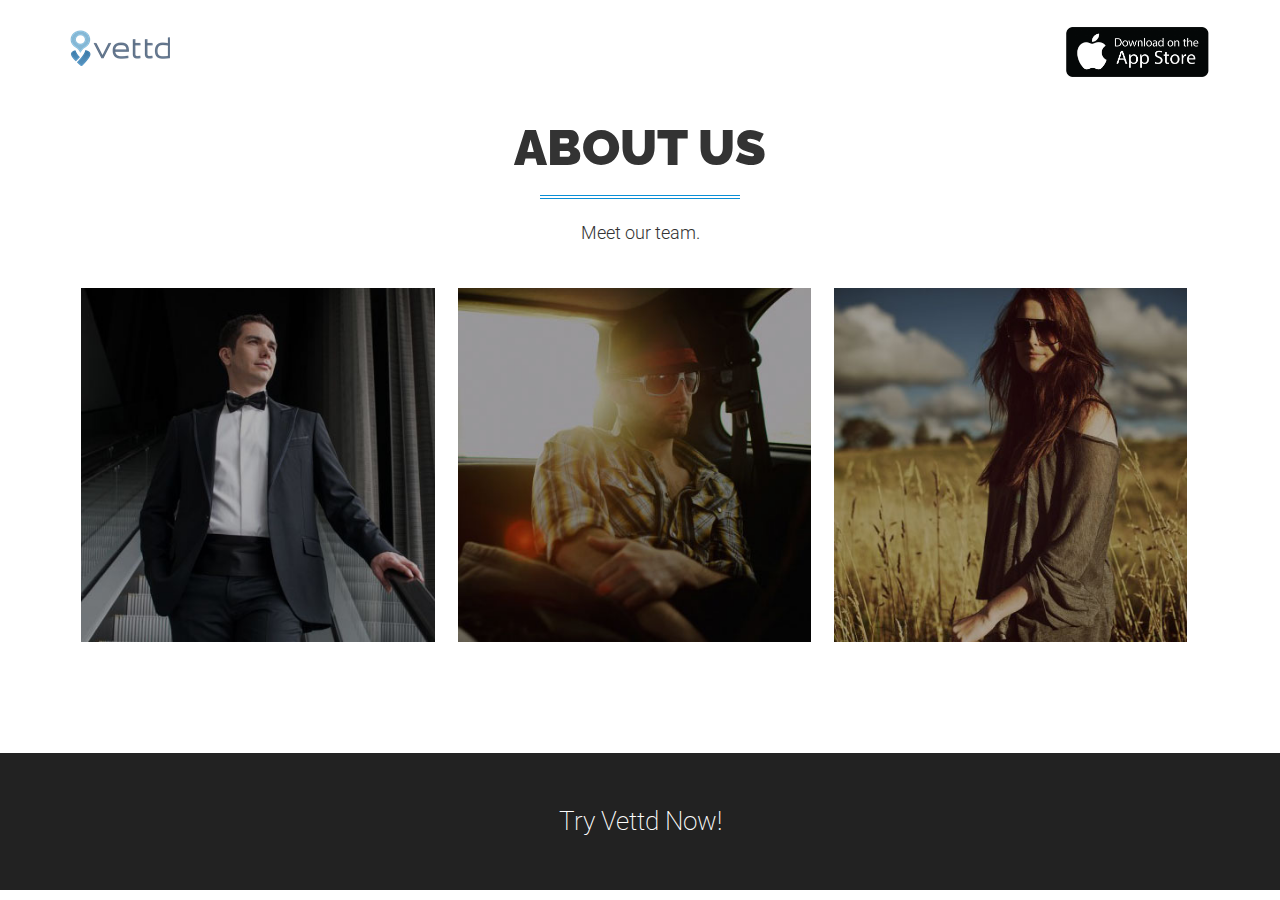
==== commit f5176354: "about link working" ====
--- a/about.html
+++ b/about.html
@@ -96,11 +96,9 @@
         </div>
         <!-- /.container -->
     </nav>
-    <header style="background-image: url('assets/img/bg-header.jpg');">
+<!--     <header style="background-image: url('assets/img/bg-header.jpg');">
         <div class="intro-content" style="display:inline-block">
             <img src="assets/img/profile.png" class="img-responsive img-left" alt="" style="display:inline-block; margin-left:0px; margin-top:-200px;">
-            <!-- <div class="brand-name" style="display:inline-block">Vitality</div> -->
-            <!-- <hr class="colored"> -->
             <div class="details" style="display:inline-block; width:400px; margin-top:-250px">
                 <img src="assets/img/square_logo.png" class="img-responsive" style="display:block; width:150px; margin-left:80px; margin-top:300px">
                 <div class="brand-name-subtext" style="display:block; width:400px; margin-top:00px">Vettd is the mobile app that lets you access invitation only events and experiences in and around your city and within your network.</div>
@@ -109,7 +107,7 @@
         <div class="scroll-down">
             <a class="btn page-scroll" href="#about"><i class="fa fa-angle-down fa-fw"></i></a>
         </div>
-    </header>
+    </header> -->
     
     <section>
         <div class="container text-center wow fadeIn">
@@ -141,7 +139,7 @@
                     <div id="portfoliolist">
                         <div class="portfolio identity" >
                             <div class="portfolio-wrapper">
-                                <img src="assets/img/people/5.jpg" alt="">
+                                <img src="assets/img/people/2.jpg" alt="">
                                 <div class="caption">
                                     <div class="caption-text">
                                         <a class="text-title">Shanto</a>
@@ -153,11 +151,11 @@
                         </div>
                         <div class="portfolio web" >
                             <div class="portfolio-wrapper">
-                                <img src="assets/img/people/2.jpg" alt="">
+                                <img src="assets/img/people/5.jpg" alt="">
                                 <div class="caption">
                                     <div class="caption-text">
                                         <a class="text-title">Ryan</a>
-                                        <span class="text-category">Web Developer</span>
+                                        <span class="text-category">Web Development</span>
                                     </div>
                                     <div class="caption-bg"></div>
                                 </div>
@@ -168,8 +166,8 @@
                                 <img src="assets/img/people/1.jpg" alt="">
                                 <div class="caption">
                                     <div class="caption-text">
-                                        <a class="text-title">Excellence</a>
-                                        <span class="text-category">Poster Design</span>
+                                        <a class="text-title">Sarah</a>
+                                        <span class="text-category">Product Design</span>
                                     </div>
                                     <div class="caption-bg"></div>
                                 </div>
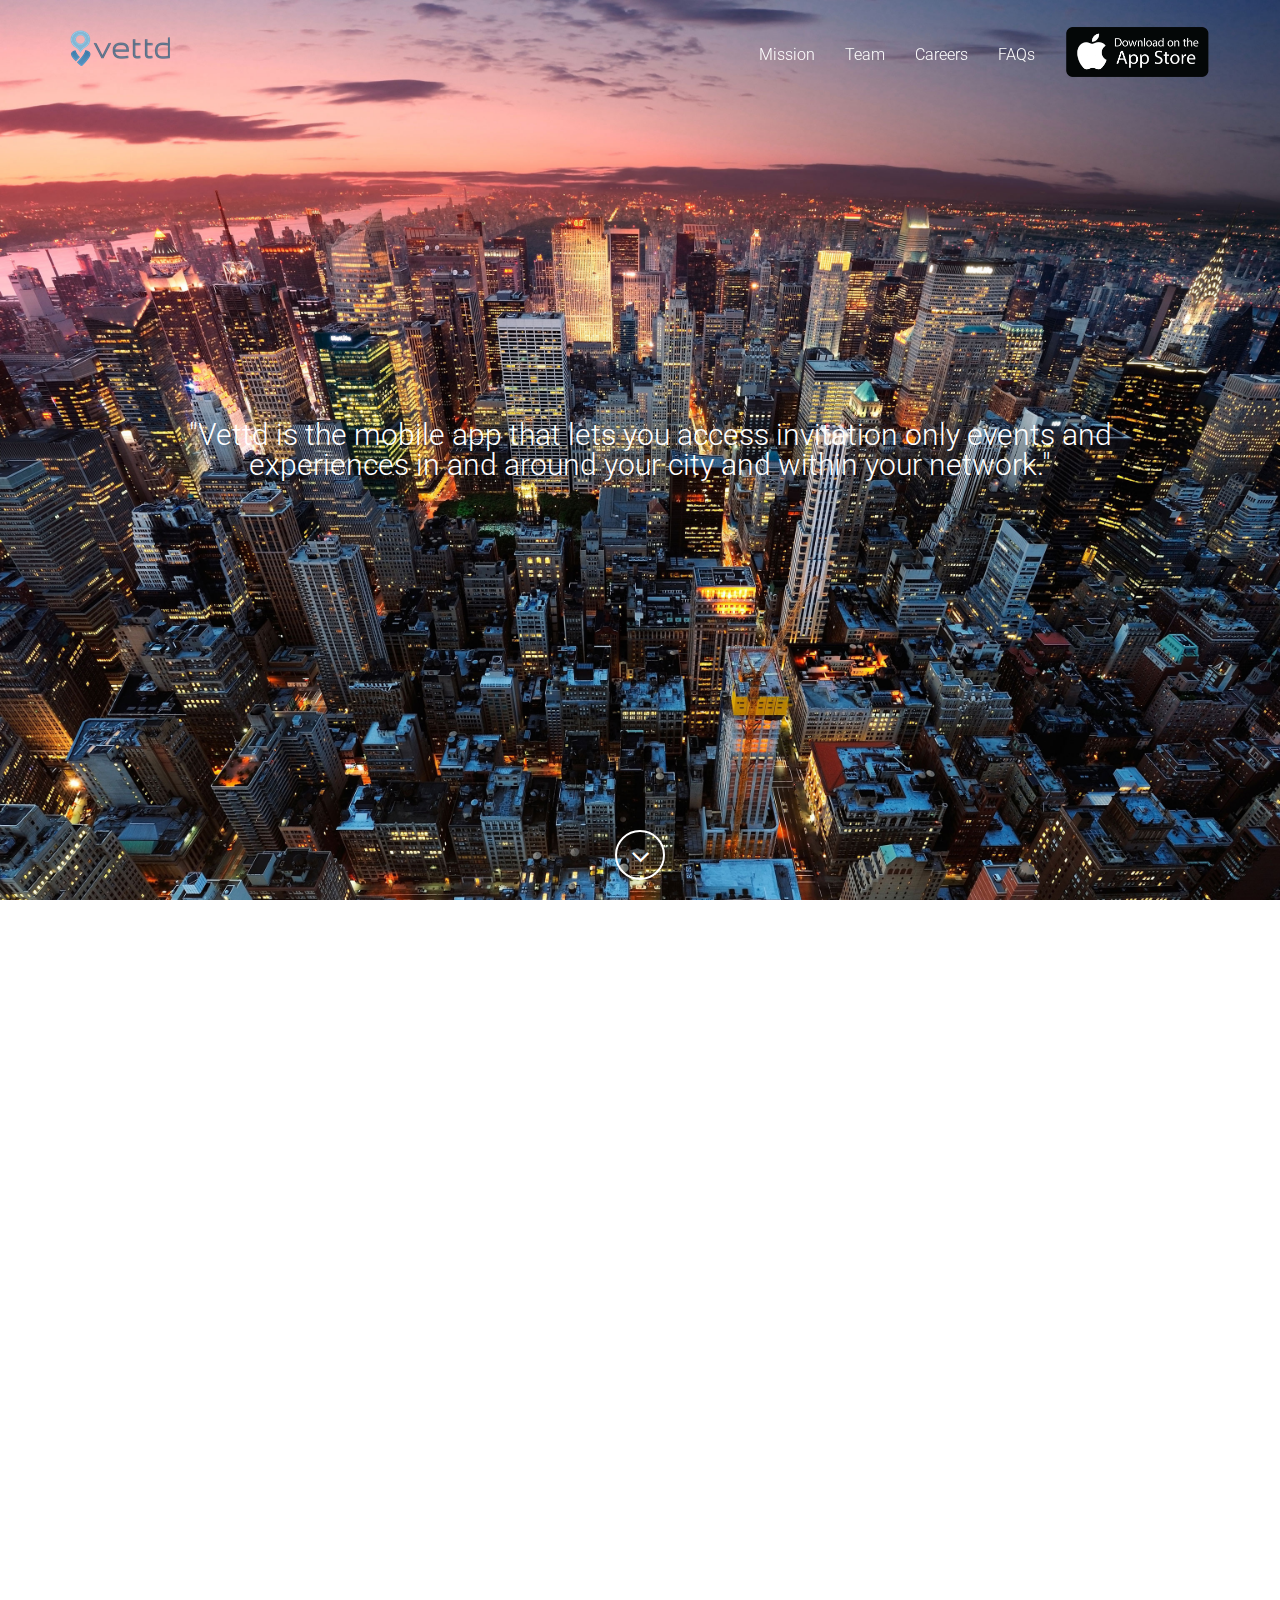
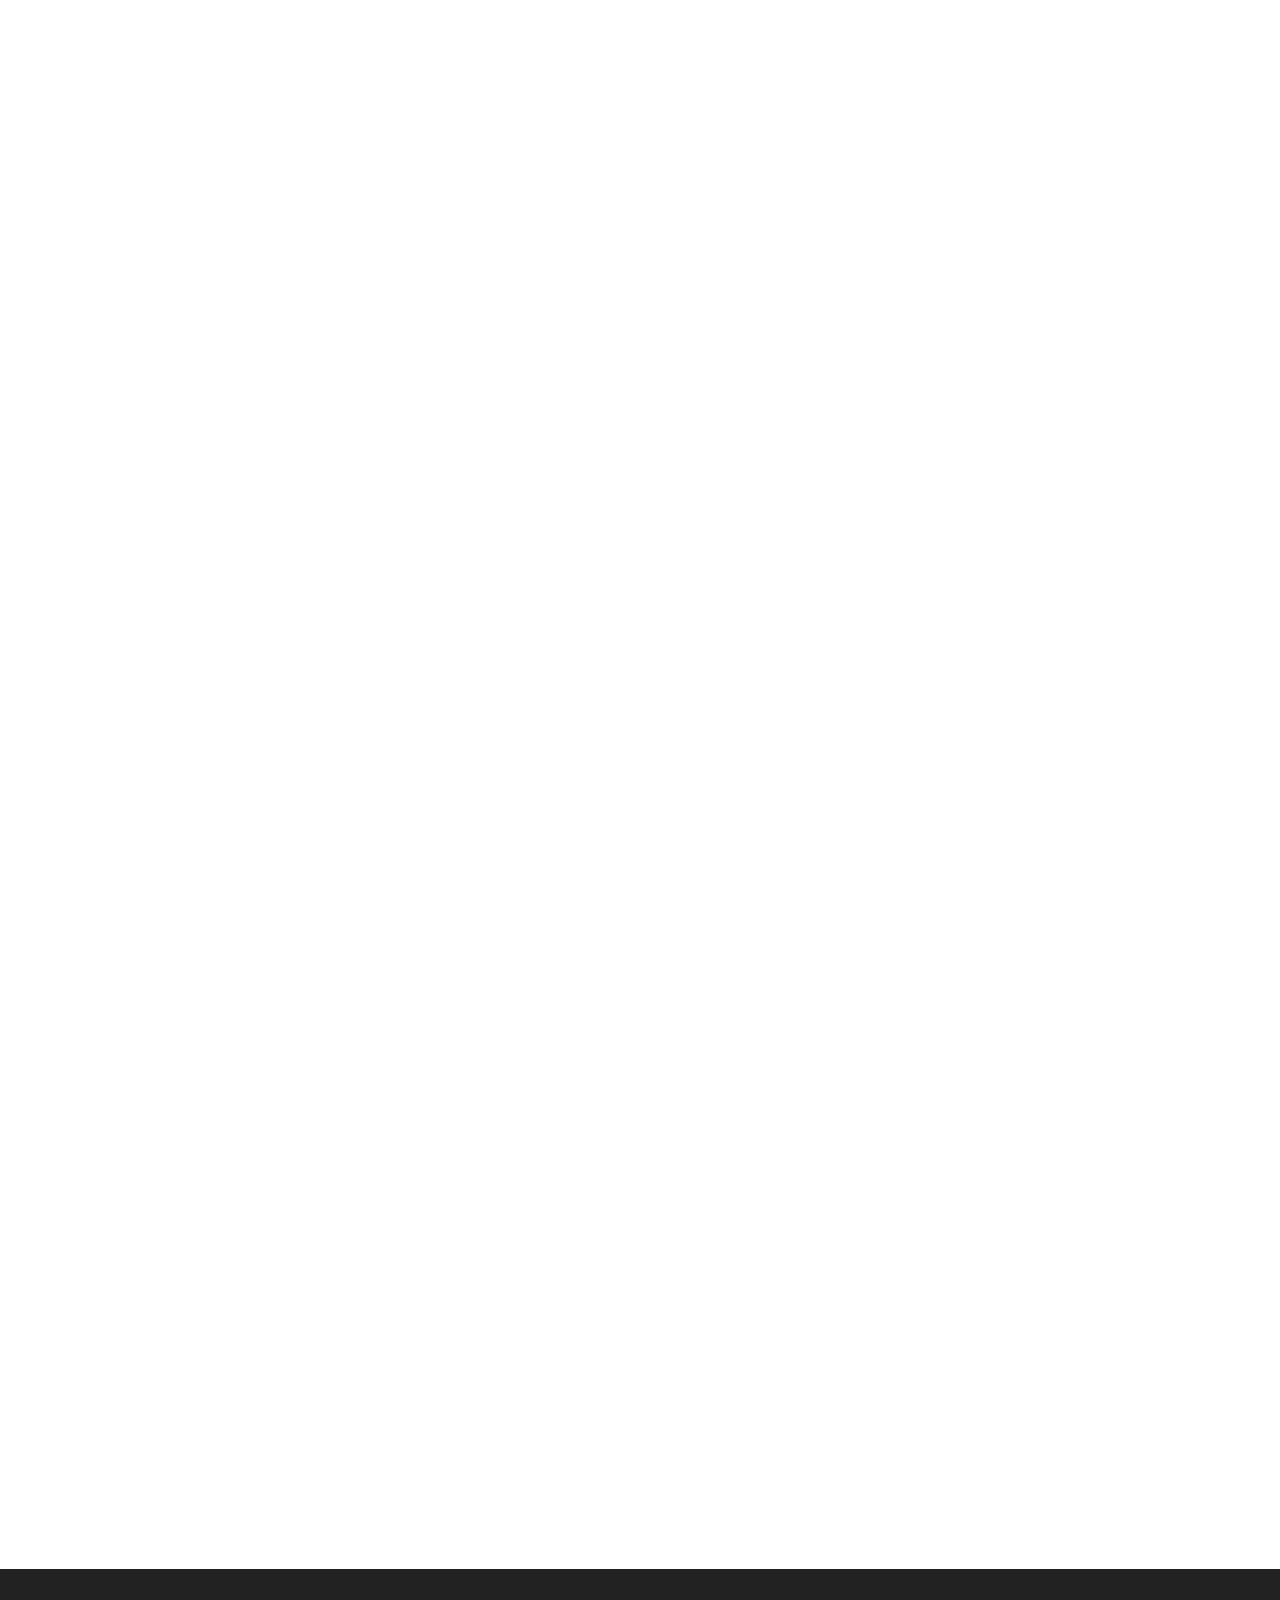
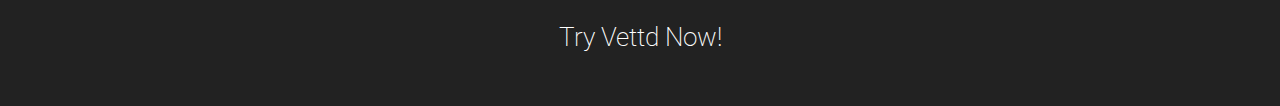
==== commit 5c6db092: "updated about page" ====
--- a/about.html
+++ b/about.html
@@ -73,13 +73,13 @@
                         <a class="page-scroll" href="#page-top"></a>
                     </li>
                     <li>
-                        <a class="page-scroll" href="#about">Mission</a>
+                        <a class="page-scroll" href="#mission">Mission</a>
                     </li>
                     <li>
-                        <a class="page-scroll" href="#membership">Team</a>
+                        <a class="page-scroll" href="#team">Team</a>
                     </li>
                     <li>
-                        <a class="page-scroll" href="#work">Careers</a>
+                        <a class="page-scroll" href="#careers">Careers</a>
                     </li>
         <!--             <li>
                         <a class="page-scroll" href="#pricing">Pricing</a>
@@ -96,24 +96,38 @@
         </div>
         <!-- /.container -->
     </nav>
-<!--     <header style="background-image: url('assets/img/bg-header.jpg');">
+    <header style="background-image: url('assets/img/bg-header.jpg');">
         <div class="intro-content" style="display:inline-block">
-            <img src="assets/img/profile.png" class="img-responsive img-left" alt="" style="display:inline-block; margin-left:0px; margin-top:-200px;">
+      <!--       <img src="assets/img/profile.png" class="img-responsive img-left" alt="" style="display:inline-block; margin-left:0px; margin-top:-200px;">
             <div class="details" style="display:inline-block; width:400px; margin-top:-250px">
-                <img src="assets/img/square_logo.png" class="img-responsive" style="display:block; width:150px; margin-left:80px; margin-top:300px">
-                <div class="brand-name-subtext" style="display:block; width:400px; margin-top:00px">Vettd is the mobile app that lets you access invitation only events and experiences in and around your city and within your network.</div>
+                <img src="assets/img/square_logo.png" class="img-responsive" style="display:block; width:150px; margin-left:80px; margin-top:300px"> -->
+                <div class="brand-name-subtext" style="display:block; width:90%; margin-left: 68px">"Vettd is the mobile app that lets you access invitation only events and experiences in and around your city and within your network."</div>
             </div>
         </div>
         <div class="scroll-down">
             <a class="btn page-scroll" href="#about"><i class="fa fa-angle-down fa-fw"></i></a>
         </div>
-    </header> -->
+    </header>
+
+    <aside class="cta-quote" id="mission" style="background-image: url('assets/img/startup_team.jpg');">
+        <div class="container wow fadeIn">
+            <div class="row">
+                <div class="col-md-10 col-md-offset-1">
+                    <span class="quote" style="font-size:3.5em; margin-top:-130px;text-shadow: 2px 2px black">Mission</span>
+                    <br><br><br><br><br><br><br>
+                    <span class="quote">We <span class="text-primary">come </span> from <span class="text-primary"></span>  <span class="text-primary"></span></span>
+                    <hr class=" colored">
+            
+                </div>
+            </div>
+        </div>
+    </aside>
     
     <section>
-        <div class="container text-center wow fadeIn">
-            <h2>About Us</h2>
+        <div class="container text-center wow fadeIn" id="team">
+            <h2>Our Team</h2>
             <hr class="colored">
-            <p>Meet our team.</p>
+            <p>Meet the ones who make Vettd happen.</p>
             <div class="row content-row">
                 <div class="col-lg-12">
 <!--                     <div class="portfolio-filter">
@@ -178,6 +192,23 @@
             </div>
         </div>
     </section>
+
+    <aside class="cta-quote" id="careers" style="background-image: url('assets/img/bg-aside.jpg');">
+        <div class="container wow fadeIn">
+            <div class="row">
+                <div class="col-md-10 col-md-offset-1">
+                    <span class="quote" style="font-size:3.5em; margin-top:-130px">Careers</span>
+                    <br><br><br><br><br><br><br>
+                    <span class="quote">We <span class="text-primary">look </span> for <span class="text-primary"></span>  <span class="text-primary"></span></span>
+                    <hr class=" colored">
+            
+                </div>
+            </div>
+        </div>
+    </aside>
+
+
+
    <!--  <section class="testimonials bg-gray">
         <div class="container wow fadeIn">
             <div class="row">
